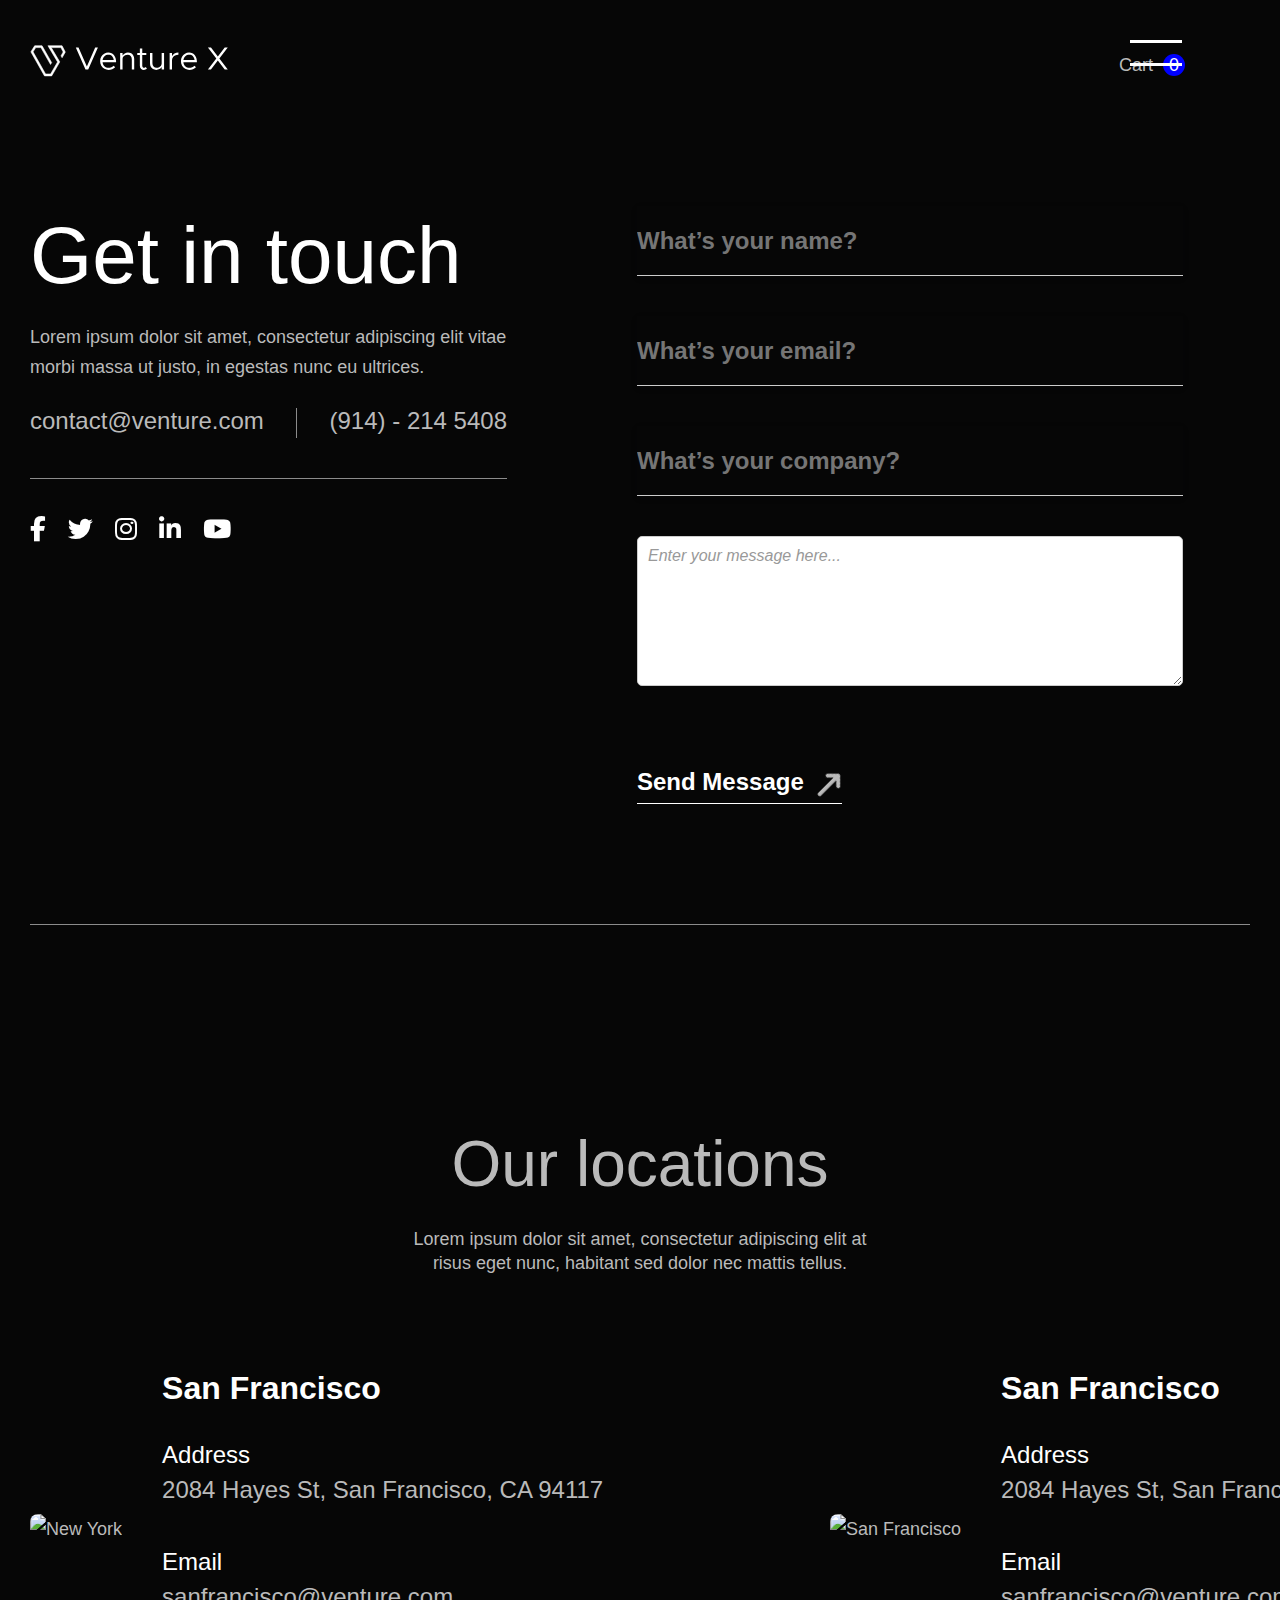
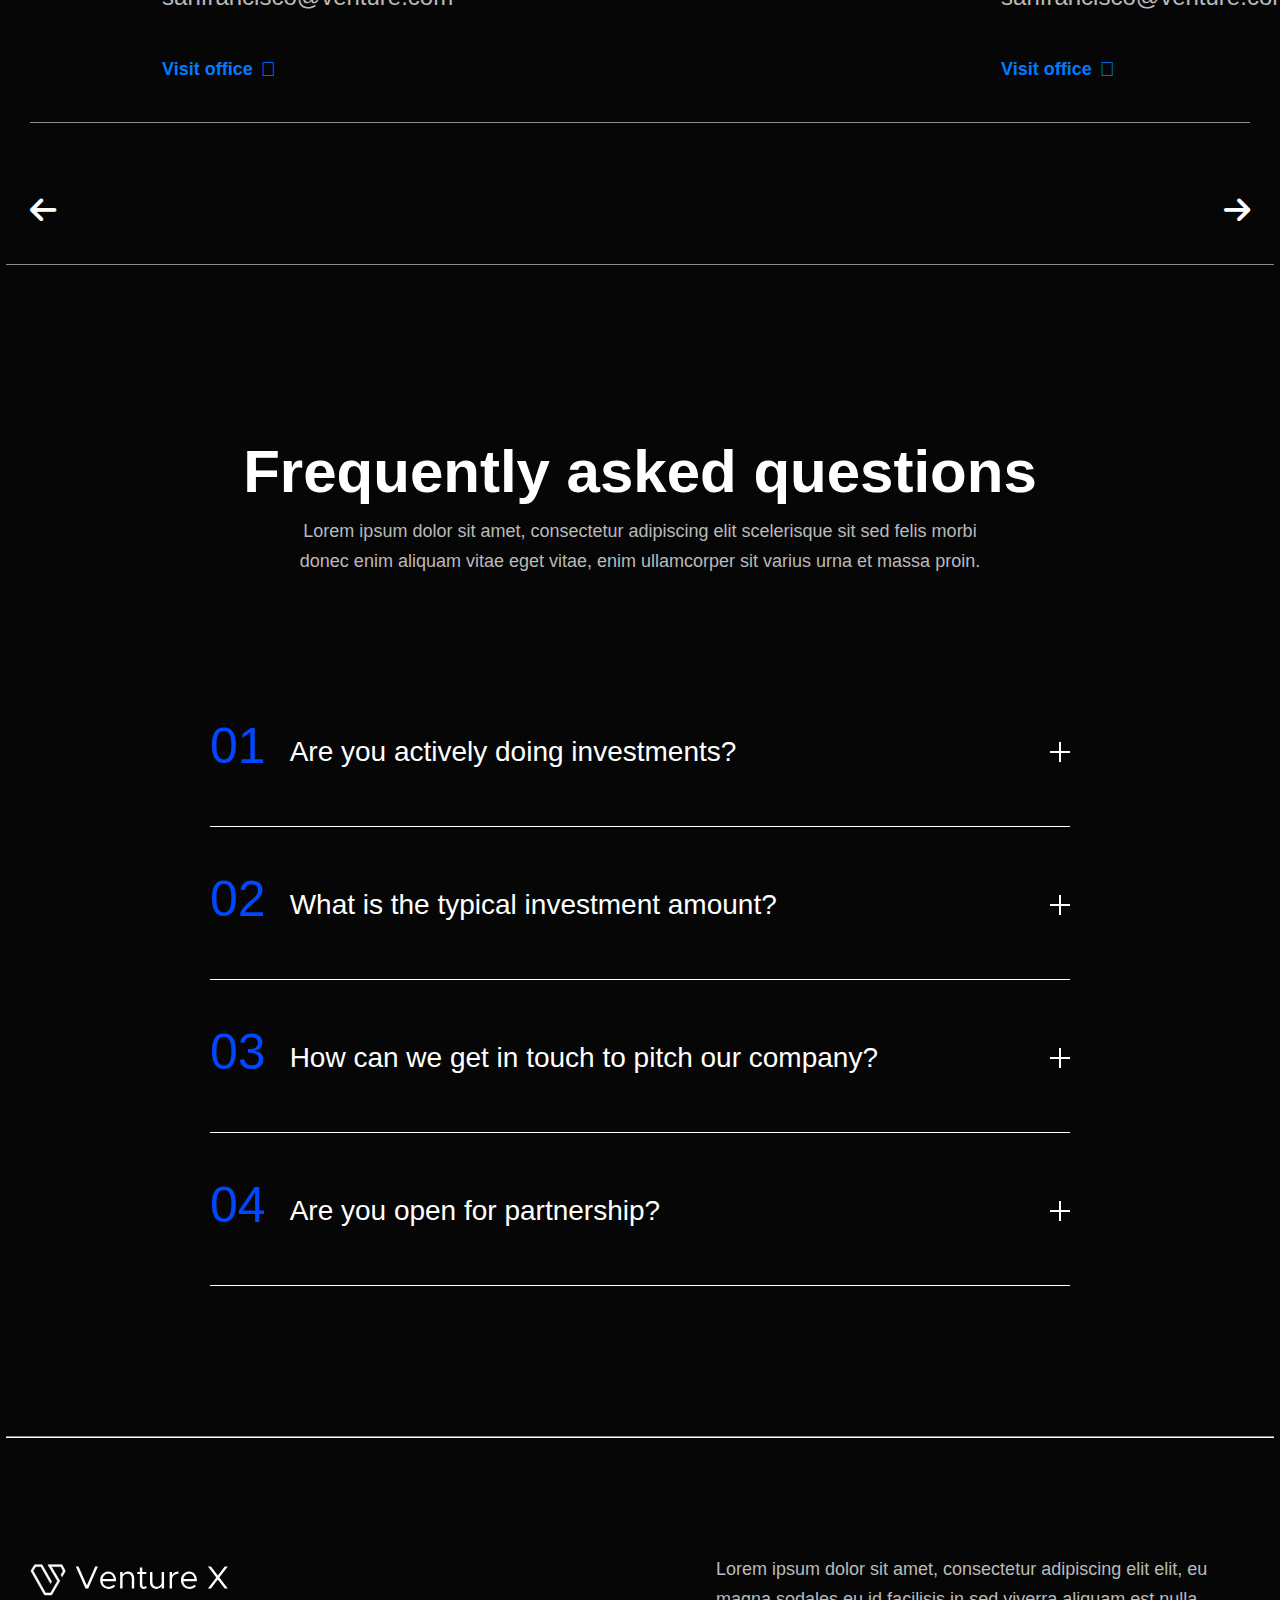
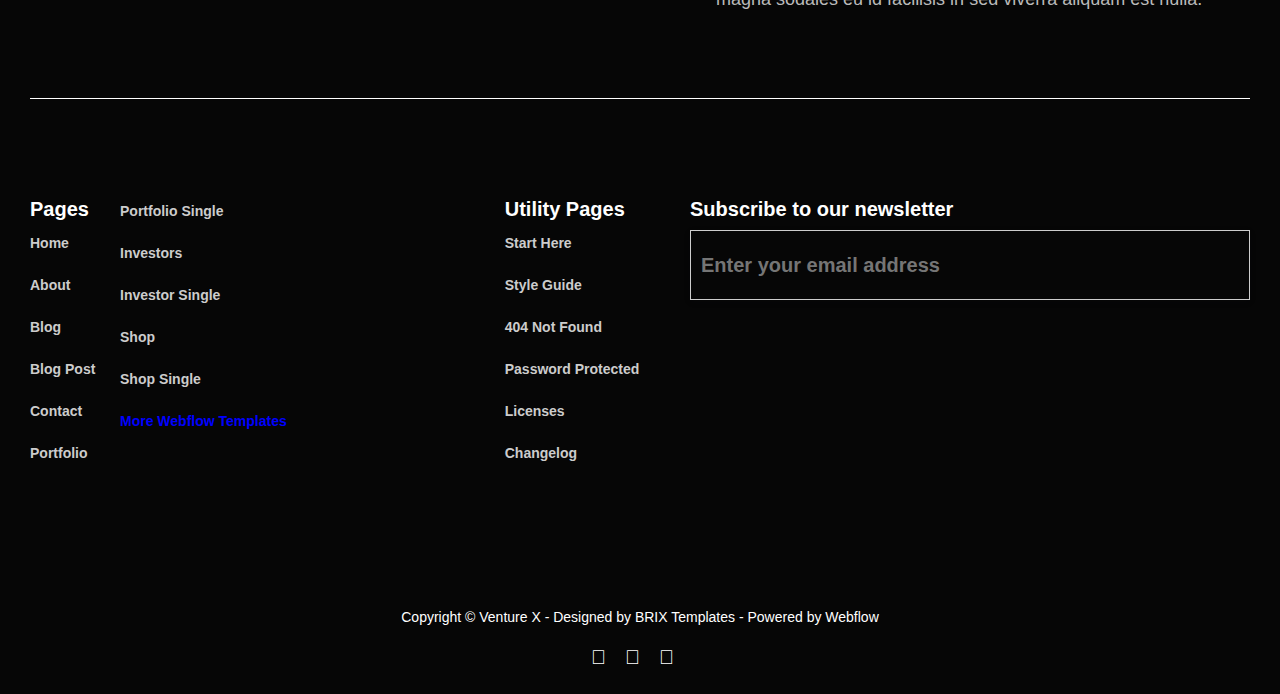
==== correct-order/index.html @ 08020547 "all the works are completed and just the last part button adn few part of the footer and the footer " ====
<!DOCTYPE html>
<head>
  <meta name="viewport" content="width=device-width, initial-scale=1" />
  <link
    href="https://fonts.googleapis.com/css2?family=Oswald&display=swap"
    rel="stylesheet"
  />
  <link
    rel="stylesheet"
    href="https://cdnjs.cloudflare.com/ajax/libs/font-awesome/6.4.2/css/all.min.css"
  />
  <link
    href="https://fonts.googleapis.com/css2?family=Lato&display=swap"
    rel="stylesheet"
  />
  <script src="https://kit.fontawesome.com/a076d05399.js"></script>
  <link rel="stylesheet" href="./index.css" />
</head>

<body>
  <nav>
    <div class="mainnav-container">
      <div class="mainnav-inside">
        <div class="logo">
          <a href="#">
            <svg
              xmlns:xlink="http://www.w3.org/1999/xlink"
              xmlns="http://www.w3.org/2000/svg"
              width="199"
              height="35"
              viewBox="0 0 199 35"
              fill="none"
            >
              <path
                d="M35.2455 9.1524L35.3205 9.0192L35.2497 8.88374L32.1011 2.86095L32.022 2.70976H31.8514H18.4391H17.9439L18.197 3.13541L27.5848 18.9252L20.6203 30.9897H15.5517L3.06357 8.87059L5.74101 4.60858H10.9186L20.2965 21.0348L20.5399 21.4611L20.7851 21.0359L21.5503 19.7093L21.6311 19.5693L21.5509 19.4289L12.0876 2.8518L12.0065 2.70976H11.8429H4.86412H4.70851L4.62567 2.84149L0.958174 8.67286L0.868756 8.81504L0.951318 8.9613L14.3768 32.7453L14.4577 32.8885H14.6221H21.5394H21.702L21.7833 32.7477L29.69 19.0551L29.7725 18.9121L29.6881 18.7702L21.2651 4.60858H30.8893L33.1757 8.98262L31.065 12.7356L30.9853 12.8773L31.0682 13.0173L31.8466 14.3304L32.0952 14.7499L32.3344 14.325L35.2455 9.1524Z"
                fill="white"
                stroke="white"
                stroke-width="0.56338"
              ></path>
              <path
                d="M67.912 4.516L58.216 26.5H55.496L45.8 4.516H48.52L56.872 23.428L65.192 4.516H67.912ZM78.4788 24.74C79.4601 24.74 80.4414 24.548 81.4228 24.164C82.4254 23.78 83.1828 23.3107 83.6948 22.756L85.1667 24.324C84.4628 25.092 83.4708 25.7107 82.1908 26.18C80.9321 26.6493 79.7054 26.884 78.5108 26.884C77.0388 26.884 75.6628 26.5107 74.3828 25.764C73.1028 25.0173 72.0681 23.9827 71.2788 22.66C70.5108 21.316 70.1268 19.8227 70.1268 18.18C70.1268 16.58 70.4894 15.1187 71.2148 13.796C71.9614 12.4733 72.9534 11.4387 74.1908 10.692C75.4494 9.94533 76.8148 9.572 78.2868 9.572C80.7614 9.572 82.6814 10.436 84.0468 12.164C85.4334 13.892 86.1268 16.2173 86.1268 19.14H72.5908C72.7614 20.7827 73.3801 22.1267 74.4468 23.172C75.5348 24.2173 76.8788 24.74 78.4788 24.74ZM78.3828 11.716C76.8894 11.716 75.6094 12.2067 74.5428 13.188C73.4761 14.148 72.8361 15.4173 72.6228 16.996H83.7588C83.5881 15.4173 83.0441 14.148 82.1268 13.188C81.2094 12.2067 79.9614 11.716 78.3828 11.716ZM97.999 9.572C99.215 9.572 100.292 9.83867 101.231 10.372C102.17 10.9053 102.895 11.6627 103.407 12.644C103.94 13.604 104.207 14.7133 104.207 15.972V26.5H101.807V16.292C101.807 14.9267 101.423 13.828 100.655 12.996C99.887 12.1427 98.895 11.716 97.679 11.716C96.7617 11.716 95.9083 11.908 95.119 12.292C94.3297 12.676 93.7003 13.1987 93.231 13.86C92.783 14.5 92.559 15.204 92.559 15.972V26.5H90.159V9.956H92.559V12.58C93.0497 11.684 93.7857 10.9587 94.767 10.404C95.7483 9.84933 96.8257 9.572 97.999 9.572ZM116.962 25.828C116.066 26.532 115.042 26.884 113.89 26.884C112.716 26.884 111.746 26.4893 110.978 25.7C110.231 24.9107 109.858 23.8973 109.858 22.66V12.1H107.266V9.956H109.858V5.412H112.258V9.956H116.322V12.1H112.258V22.66C112.258 23.2573 112.428 23.7587 112.77 24.164C113.132 24.548 113.559 24.74 114.05 24.74C114.412 24.74 114.743 24.676 115.042 24.548C115.34 24.42 115.586 24.26 115.778 24.068L116.962 25.828ZM134.073 9.956V26.5H131.673V23.876C131.182 24.772 130.446 25.4973 129.465 26.052C128.484 26.6067 127.406 26.884 126.233 26.884C125.017 26.884 123.94 26.6173 123.001 26.084C122.062 25.5507 121.326 24.804 120.793 23.844C120.281 22.8627 120.025 21.7427 120.025 20.484V9.956H122.425V20.164C122.425 21.5293 122.809 22.6387 123.577 23.492C124.345 24.324 125.337 24.74 126.553 24.74C127.47 24.74 128.324 24.548 129.113 24.164C129.902 23.78 130.521 23.268 130.969 22.628C131.438 21.9667 131.673 21.252 131.673 20.484V9.956H134.073ZM142.028 13.188C142.518 12.0787 143.329 11.204 144.46 10.564C145.59 9.90267 146.913 9.572 148.428 9.572V11.716C147.19 11.716 146.081 11.9507 145.1 12.42C144.14 12.8893 143.382 13.5507 142.828 14.404C142.294 15.236 142.028 16.1853 142.028 17.252V26.5H139.628V9.956H142.028V13.188ZM159.291 24.74C160.273 24.74 161.254 24.548 162.235 24.164C163.238 23.78 163.995 23.3107 164.507 22.756L165.979 24.324C165.275 25.092 164.283 25.7107 163.003 26.18C161.745 26.6493 160.518 26.884 159.323 26.884C157.851 26.884 156.475 26.5107 155.195 25.764C153.915 25.0173 152.881 23.9827 152.091 22.66C151.323 21.316 150.939 19.8227 150.939 18.18C150.939 16.58 151.302 15.1187 152.027 13.796C152.774 12.4733 153.766 11.4387 155.003 10.692C156.262 9.94533 157.627 9.572 159.099 9.572C161.574 9.572 163.494 10.436 164.859 12.164C166.246 13.892 166.939 16.2173 166.939 19.14H153.403C153.574 20.7827 154.193 22.1267 155.259 23.172C156.347 24.2173 157.691 24.74 159.291 24.74ZM159.195 11.716C157.702 11.716 156.422 12.2067 155.355 13.188C154.289 14.148 153.649 15.4173 153.435 16.996H164.571C164.401 15.4173 163.857 14.148 162.939 13.188C162.022 12.2067 160.774 11.716 159.195 11.716ZM189.352 15.492L197.768 26.5H194.696L187.816 17.508L180.936 26.5H177.896L186.312 15.524L177.896 4.516H180.968L187.848 13.508L194.728 4.516H197.768L189.352 15.492Z"
                fill="white"
              ></path>
            </svg>
          </a>
        </div>

        <div class="nav-cartext">
          <div class="nav-carttxt"><p>Cart</p></div>
          <div class="nav-cart-p"><p id="counter"></p></div>
        </div>
      </div>

      <input type="checkbox" id="active" />
      <label for="active" class="menu-btn"></label>
      <label for="active" class="close"></label>
      <div class="wrapper">
        <ul>
          <li><a href="#">Home</a></li>
          <li><a href="#">About</a></li>
          <li><a href="#">Services</a></li>
          <li><a href="#">Gallery</a></li>
          <li><a href="#">Feedback</a></li>
        </ul>
      </div>
    </div>
  </nav>

  <body>
    <div class="container1">
      <div class="container1-end">
        <div class="hero-section">
          <div class="left-containerouter">
            <div class="left-container-main">
              <h1 class="main-heading-contact">Get in touch</h1>

              <div class="margintop-p-contactus">
                <p class="paragraph">
                  Lorem ipsum dolor sit amet, consectetur adipiscing elit vitae
                  morbi massa ut justo, in egestas
                  <span class="text-no-warp">nunc eu ultrices.</span>
                </p>
              </div>
              <div class="contact-details">
                <div class="contactemail">
                  <a href="#" class="link-contactus"> contact@venture.com </a>
                </div>
                <div class="get-in-touch---line"></div>
                <div class="contact-phone">
                  <a href="#" class="link-contactus"> (914) - 214 5408 </a>
                </div>
              </div>
              <div class="pd-top---bottom-40px">
                <div class="width-100---line"></div>
              </div>

              <div class="icons-contact">
                <div class="facebook icons">
                  <i class="fa-brands fa-facebook-f white-icon"></i>
                </div>
                <div class="twitter icons">
                  <i class="fa-brands fa-twitter white-icon"></i>
                </div>
                <div class="instagram icons">
                  <i class="fab fa-instagram white-icon"></i>
                </div>
                <div class="linkedin icons">
                  <i class="fa-brands fa-linkedin-in white-icon"></i>
                </div>
                <div class="youtube icons">
                  <i class="fa-brands fa-youtube white-icon"></i>
                </div>
              </div>
            </div>
          </div>
          <div class="right-container1">
            <div class="right-cntainerinner">
              <div class="card-form">
                <form action="" method="post">
                  <div class="input-contactus conatctus-inputs-m">
                    <input
                      class="input w-input onhover-input outline"
                      maxlength="256"
                      name="Name"
                      data-name="Name"
                      placeholder="What’s your name?"
                      type="text"
                      id="name"
                      required=""
                    />
                  </div>
                  <div class="input-contactus conatctus-inputs-m">
                    <input
                      class="input w-input onhover-input outline"
                      maxlength="256"
                      name="Name"
                      data-name="Name"
                      placeholder="What’s your email?"
                      type="text"
                      id="name"
                      required=""
                    />
                  </div>
                  <div class="input-contactus conatctus-inputs-m">
                    <input
                      class="input onhover-input w-input outline"
                      maxlength="256"
                      name="Name"
                      data-name="Name"
                      placeholder="What’s your company?"
                      type="text"
                      required=""
                    />
                  </div>
                  <div class="conatctus-inputs-m input-contactus">
                    <textarea
                      id="message"
                      name="Message"
                      maxlength="5000"
                      placeholder="Enter your message here..."
                      required
                      class="text-area"
                    ></textarea>
                  </div>
                  <div class="input-contactus conatctus-inputs-submit">
                    <div class="border-bottom onhover-input">
                      <input
                        type="submit"
                        data-wait="Please wait..."
                        id="submit"
                        class="onhover-input contact-btn w-button"
                        value="Send Message"
                      />
                      <div class="arrow">
                        <i class="fa-solid fa-arrow-right-long icon-rotate"></i>
                      </div>
                    </div>
                  </div>
                </form>
              </div>
            </div>
          </div>
        </div>
      </div>
    </div>

    <div class="container2 pd-top-180px---bottom-180px">
      <div class="main-location-text">
        <h1>Our locations</h1>
        <p>
          Lorem ipsum dolor sit amet, consectetur adipiscing elit at risus eget
          nunc, habitant sed dolor nec
          <span class="text-no-wrap">mattis tellus.</span>
        </p>
      </div>
      <div class="carousel-container">
        <div class="carousel-outer">
          <div class="carousel-inner">
            <div class="slider-container">
              <div class="slide">
                <a
                  href="https://goo.gl/maps/Z6tHY6rRZcbWRDqM8"
                  target="_blank"
                  class="slide-card"
                >
                  <div class="slide-content">
                    <div class="slide-image">
                      <img
                        src="https://cdn.prod.website-files.com/63b35bc8dc137ac88b7fc7a0/63b35bc8dc137ace5f7fc81e_venture-about-our-locations-new-york.jpg"
                        alt="New York"
                      />
                    </div>
                    <div class="slide-details">
                      <h3>San Francisco</h3>
                      <div class="address">
                        <div class="title">Address</div>
                        <div class="subtitle">
                          2084 Hayes St, San Francisco, CA 94117
                        </div>
                      </div>
                      <div class="email">
                        <div class="title">Email</div>
                        <div class="subtitle">sanfrancisco@venture.com</div>
                      </div>
                      <div class="visit-link">
                        <span>Visit office</span>
                        <span class="icon"></span>
                      </div>
                    </div>
                  </div>
                </a>
              </div>
              <!-- Slide 1: San Francisco -->
              <div class="slide">
                <a
                  href="https://goo.gl/maps/TqZqeqf24wEDiEE47"
                  target="_blank"
                  class="slide-card"
                >
                  <div class="slide-content">
                    <div class="slide-image">
                      <img
                        src="https://cdn.prod.website-files.com/63b35bc8dc137ac88b7fc7a0/63b35bc8dc137ace5f7fc81e_venture-about-our-locations-new-york.jpg"
                        alt="San Francisco"
                      />
                    </div>
                    <div class="slide-details">
                      <h3>San Francisco</h3>
                      <div class="address">
                        <div class="title">Address</div>
                        <div class="subtitle">
                          2084 Hayes St, San Francisco, CA 94117
                        </div>
                      </div>
                      <div class="email">
                        <div class="title">Email</div>
                        <div class="subtitle">sanfrancisco@venture.com</div>
                      </div>
                      <div class="visit-link">
                        <span>Visit office</span>
                        <span class="icon"></span>
                      </div>
                    </div>
                  </div>
                </a>
              </div>

              <!-- Slide 2: New York -->
              <div class="slide">
                <a
                  href="https://goo.gl/maps/Z6tHY6rRZcbWRDqM8"
                  target="_blank"
                  class="slide-card"
                >
                  <div class="slide-content">
                    <div class="slide-image">
                      <img
                        src="https://cdn.prod.website-files.com/63b35bc8dc137ac88b7fc7a0/63b35bc8dc137ace5f7fc81e_venture-about-our-locations-new-york.jpg"
                        alt="New York"
                      />
                    </div>
                    <div class="slide-details">
                      <h3>New York</h3>
                      <div class="address">
                        <div class="title">Address</div>
                        <div class="subtitle">
                          21 Essex St, New York, NY 10002
                        </div>
                      </div>
                      <div class="email">
                        <div class="title">Email</div>
                        <div class="subtitle">newyork@venture.com</div>
                      </div>
                      <div class="visit-link">
                        <span>Visit office</span>
                        <span class="icon"></span>
                      </div>
                    </div>
                  </div>
                </a>
              </div>

              <!-- Add more items as needed -->
            </div>
          </div>
        </div>
      </div>
      <div class="line"><div class="line-width"></div></div>
      <div class="slider-arrows">
        <div class="arrow left">
          <i class="fa-solid fa-arrow-left arrow-color"></i>
        </div>
        <div class="arrow right">
          <i class="fa-solid fa-arrow-right arrow-color"></i>
        </div>
      </div>
    </div>

    <div class="container3">
      <div class="continer3-updown-margin">
        <div class="faq">
          <div class="faq-exterior">
            <div class="faq-interior">
              <div class="main-heading-faq">
                <h2>Frequently asked questions</h2>
              </div>
              <div class="main-subheading-faq">
                <p>
                  Lorem ipsum dolor sit amet, consectetur adipiscing elit
                  scelerisque sit sed felis morbi donec enim aliquam vitae eget
                  vitae, enim ullamcorper sit varius urna et massa proin.
                </p>
              </div>
            </div>
          </div>
          <div class="faq-questions">
            <div class="question-outer">
              <div
                data-w-id="c343f295-d4b9-0eca-5de4-0bdc6e8b95e4"
                class="accordion-item-wrapper v2 first"
              >
                <!-- Number and Content Wrapper -->
                <div class="accordion-big-number-wrapper">
                  <!-- Big Number (e.g., "01") -->
                  <div class="display-3 accordion-big-number">01</div>

                  <!-- Accordion Content -->
                  <div class="accordion-content-wrapper">
                    <!-- Accordion Header -->
                    <div class="accordion-header">
                      <h3 class="accordion-title">
                        Are you actively doing investments?
                      </h3>
                    </div>

                    <!-- Accordion Body (Hidden by Default) -->
                    <div
                      style="width: 100%; height: 0px; opacity: 0"
                      class="acordion-body"
                    >
                      <div class="accordion-spacer"></div>
                      <p class="mg-bottom">
                        Lorem ipsum dolor sit amet, consectetur adipiscing elit
                        senectus nisi, ullamcorper scelerisque blandit nulla
                        posuere rutrum velit non fringilla gravida lectus
                        gravida pharetra sed dui eu nec vulputate proin ut mi id
                        non dolor sit interdum
                        <span class="text-no-wrap">id eget.</span>
                      </p>
                    </div>
                  </div>

                  <!-- Accordion Icon (Right Side) -->
                  <div class="accordion-side right-side absolute-mbp">
                    <div class="accordion-icon-wrapper">
                      <!-- Vertical Line -->
                      <div class="accordion-btn-line v2 vertical"></div>
                      <!-- Horizontal Line -->
                      <div class="accordion-btn-line v2 horizontal"></div>
                    </div>
                  </div>
                </div>
              </div>
            </div>
          </div>
          <!-- question number 2 -->
          <div class="faq-questions">
            <div class="question-outer">
              <div
                data-w-id="c343f295-d4b9-0eca-5de4-0bdc6e8b95e4"
                class="accordion-item-wrapper v2 first"
              >
                <!-- Number and Content Wrapper -->
                <div class="accordion-big-number-wrapper">
                  <!-- Big Number (e.g., "01") -->
                  <div class="display-3 accordion-big-number">02</div>

                  <!-- Accordion Content -->
                  <div class="accordion-content-wrapper">
                    <!-- Accordion Header -->
                    <div class="accordion-header">
                      <h3 class="accordion-title">
                        What is the typical investment amount?
                      </h3>
                    </div>

                    <!-- Accordion Body (Hidden by Default) -->
                    <div
                      style="width: 100%; height: 0px; opacity: 0"
                      class="acordion-body"
                    >
                      <div class="accordion-spacer"></div>
                      <p class="mg-bottom">
                        Lorem ipsum dolor sit amet, consectetur adipiscing elit
                        senectus nisi, ullamcorper scelerisque blandit nulla
                        posuere rutrum velit non fringilla gravida lectus
                        gravida pharetra sed dui eu nec vulputate proin ut mi id
                        non dolor sit interdum
                        <span class="text-no-wrap">id eget.</span>
                      </p>
                    </div>
                  </div>

                  <!-- Accordion Icon (Right Side) -->
                  <div class="accordion-side right-side absolute-mbp">
                    <div class="accordion-icon-wrapper">
                      <!-- Vertical Line -->
                      <div class="accordion-btn-line v2 vertical"></div>
                      <!-- Horizontal Line -->
                      <div class="accordion-btn-line v2 horizontal"></div>
                    </div>
                  </div>
                </div>
              </div>
            </div>
          </div>
          <!-- question 3 -->
          <div class="faq-questions">
            <div class="question-outer">
              <div
                data-w-id="c343f295-d4b9-0eca-5de4-0bdc6e8b95e4"
                class="accordion-item-wrapper v2 first"
              >
                <!-- Number and Content Wrapper -->
                <div class="accordion-big-number-wrapper">
                  <!-- Big Number (e.g., "01") -->
                  <div class="display-3 accordion-big-number">03</div>

                  <!-- Accordion Content -->
                  <div class="accordion-content-wrapper">
                    <!-- Accordion Header -->
                    <div class="accordion-header">
                      <h3 class="accordion-title">
                        How can we get in touch to pitch our company?
                      </h3>
                    </div>

                    <!-- Accordion Body (Hidden by Default) -->
                    <div
                      style="width: 100%; height: 0px; opacity: 0"
                      class="acordion-body"
                    >
                      <div class="accordion-spacer"></div>
                      <p class="mg-bottom">
                        Lorem ipsum dolor sit amet, consectetur adipiscing elit
                        senectus nisi, ullamcorper scelerisque blandit nulla
                        posuere rutrum velit non fringilla gravida lectus
                        gravida pharetra sed dui eu nec vulputate proin ut mi id
                        non dolor sit interdum
                        <span class="text-no-wrap">id eget.</span>
                      </p>
                    </div>
                  </div>

                  <!-- Accordion Icon (Right Side) -->
                  <div class="accordion-side right-side absolute-mbp">
                    <div class="accordion-icon-wrapper">
                      <!-- Vertical Line -->
                      <div class="accordion-btn-line v2 vertical"></div>
                      <!-- Horizontal Line -->
                      <div class="accordion-btn-line v2 horizontal"></div>
                    </div>
                  </div>
                </div>
              </div>
            </div>
          </div>
          <!-- 4th question -->
          <div class="faq-questions">
            <div class="question-outer">
              <div
                data-w-id="c343f295-d4b9-0eca-5de4-0bdc6e8b95e4"
                class="accordion-item-wrapper v2 first"
              >
                <!-- Number and Content Wrapper -->
                <div class="accordion-big-number-wrapper">
                  <!-- Big Number (e.g., "01") -->
                  <div class="display-3 accordion-big-number">04</div>

                  <!-- Accordion Content -->
                  <div class="accordion-content-wrapper">
                    <!-- Accordion Header -->
                    <div class="accordion-header">
                      <h3 class="accordion-title">
                        Are you open for partnership?
                      </h3>
                    </div>

                    <!-- Accordion Body (Hidden by Default) -->
                    <div
                      style="width: 100%; height: 0px; opacity: 0"
                      class="acordion-body"
                    >
                      <div class="accordion-spacer"></div>
                      <p class="mg-bottom">
                        Lorem ipsum dolor sit amet, consectetur adipiscing elit
                        senectus nisi, ullamcorper scelerisque blandit nulla
                        posuere rutrum velit non fringilla gravida lectus
                        gravida pharetra sed dui eu nec vulputate proin ut mi id
                        non dolor sit interdum
                        <span class="text-no-wrap">id eget.</span>
                      </p>
                    </div>
                  </div>

                  <!-- Accordion Icon (Right Side) -->
                  <div class="accordion-side right-side absolute-mbp">
                    <div class="accordion-icon-wrapper">
                      <!-- Vertical Line -->
                      <div class="accordion-btn-line v2 vertical"></div>
                      <!-- Horizontal Line -->
                      <div class="accordion-btn-line v2 horizontal"></div>
                    </div>
                  </div>
                </div>
              </div>
            </div>
          </div>
        </div>
      </div>
    </div>

    <footer class="footer">
      <div class="inner-foooter">
        
          <div class="footer-logo">
            <div class="h2-footer">
              <a href="#">
                <svg
                  xmlns:xlink="http://www.w3.org/1999/xlink"
                  xmlns="http://www.w3.org/2000/svg"
                  width="199"
                  height="35"
                  viewBox="0 0 199 35"
                  fill="none"
                >
                  <path
                    d="M35.2455 9.1524L35.3205 9.0192L35.2497 8.88374L32.1011 2.86095L32.022 2.70976H31.8514H18.4391H17.9439L18.197 3.13541L27.5848 18.9252L20.6203 30.9897H15.5517L3.06357 8.87059L5.74101 4.60858H10.9186L20.2965 21.0348L20.5399 21.4611L20.7851 21.0359L21.5503 19.7093L21.6311 19.5693L21.5509 19.4289L12.0876 2.8518L12.0065 2.70976H11.8429H4.86412H4.70851L4.62567 2.84149L0.958174 8.67286L0.868756 8.81504L0.951318 8.9613L14.3768 32.7453L14.4577 32.8885H14.6221H21.5394H21.702L21.7833 32.7477L29.69 19.0551L29.7725 18.9121L29.6881 18.7702L21.2651 4.60858H30.8893L33.1757 8.98262L31.065 12.7356L30.9853 12.8773L31.0682 13.0173L31.8466 14.3304L32.0952 14.7499L32.3344 14.325L35.2455 9.1524Z"
                    fill="white"
                    stroke="white"
                    stroke-width="0.56338"
                  ></path>
                  <path
                    d="M67.912 4.516L58.216 26.5H55.496L45.8 4.516H48.52L56.872 23.428L65.192 4.516H67.912ZM78.4788 24.74C79.4601 24.74 80.4414 24.548 81.4228 24.164C82.4254 23.78 83.1828 23.3107 83.6948 22.756L85.1667 24.324C84.4628 25.092 83.4708 25.7107 82.1908 26.18C80.9321 26.6493 79.7054 26.884 78.5108 26.884C77.0388 26.884 75.6628 26.5107 74.3828 25.764C73.1028 25.0173 72.0681 23.9827 71.2788 22.66C70.5108 21.316 70.1268 19.8227 70.1268 18.18C70.1268 16.58 70.4894 15.1187 71.2148 13.796C71.9614 12.4733 72.9534 11.4387 74.1908 10.692C75.4494 9.94533 76.8148 9.572 78.2868 9.572C80.7614 9.572 82.6814 10.436 84.0468 12.164C85.4334 13.892 86.1268 16.2173 86.1268 19.14H72.5908C72.7614 20.7827 73.3801 22.1267 74.4468 23.172C75.5348 24.2173 76.8788 24.74 78.4788 24.74ZM78.3828 11.716C76.8894 11.716 75.6094 12.2067 74.5428 13.188C73.4761 14.148 72.8361 15.4173 72.6228 16.996H83.7588C83.5881 15.4173 83.0441 14.148 82.1268 13.188C81.2094 12.2067 79.9614 11.716 78.3828 11.716ZM97.999 9.572C99.215 9.572 100.292 9.83867 101.231 10.372C102.17 10.9053 102.895 11.6627 103.407 12.644C103.94 13.604 104.207 14.7133 104.207 15.972V26.5H101.807V16.292C101.807 14.9267 101.423 13.828 100.655 12.996C99.887 12.1427 98.895 11.716 97.679 11.716C96.7617 11.716 95.9083 11.908 95.119 12.292C94.3297 12.676 93.7003 13.1987 93.231 13.86C92.783 14.5 92.559 15.204 92.559 15.972V26.5H90.159V9.956H92.559V12.58C93.0497 11.684 93.7857 10.9587 94.767 10.404C95.7483 9.84933 96.8257 9.572 97.999 9.572ZM116.962 25.828C116.066 26.532 115.042 26.884 113.89 26.884C112.716 26.884 111.746 26.4893 110.978 25.7C110.231 24.9107 109.858 23.8973 109.858 22.66V12.1H107.266V9.956H109.858V5.412H112.258V9.956H116.322V12.1H112.258V22.66C112.258 23.2573 112.428 23.7587 112.77 24.164C113.132 24.548 113.559 24.74 114.05 24.74C114.412 24.74 114.743 24.676 115.042 24.548C115.34 24.42 115.586 24.26 115.778 24.068L116.962 25.828ZM134.073 9.956V26.5H131.673V23.876C131.182 24.772 130.446 25.4973 129.465 26.052C128.484 26.6067 127.406 26.884 126.233 26.884C125.017 26.884 123.94 26.6173 123.001 26.084C122.062 25.5507 121.326 24.804 120.793 23.844C120.281 22.8627 120.025 21.7427 120.025 20.484V9.956H122.425V20.164C122.425 21.5293 122.809 22.6387 123.577 23.492C124.345 24.324 125.337 24.74 126.553 24.74C127.47 24.74 128.324 24.548 129.113 24.164C129.902 23.78 130.521 23.268 130.969 22.628C131.438 21.9667 131.673 21.252 131.673 20.484V9.956H134.073ZM142.028 13.188C142.518 12.0787 143.329 11.204 144.46 10.564C145.59 9.90267 146.913 9.572 148.428 9.572V11.716C147.19 11.716 146.081 11.9507 145.1 12.42C144.14 12.8893 143.382 13.5507 142.828 14.404C142.294 15.236 142.028 16.1853 142.028 17.252V26.5H139.628V9.956H142.028V13.188ZM159.291 24.74C160.273 24.74 161.254 24.548 162.235 24.164C163.238 23.78 163.995 23.3107 164.507 22.756L165.979 24.324C165.275 25.092 164.283 25.7107 163.003 26.18C161.745 26.6493 160.518 26.884 159.323 26.884C157.851 26.884 156.475 26.5107 155.195 25.764C153.915 25.0173 152.881 23.9827 152.091 22.66C151.323 21.316 150.939 19.8227 150.939 18.18C150.939 16.58 151.302 15.1187 152.027 13.796C152.774 12.4733 153.766 11.4387 155.003 10.692C156.262 9.94533 157.627 9.572 159.099 9.572C161.574 9.572 163.494 10.436 164.859 12.164C166.246 13.892 166.939 16.2173 166.939 19.14H153.403C153.574 20.7827 154.193 22.1267 155.259 23.172C156.347 24.2173 157.691 24.74 159.291 24.74ZM159.195 11.716C157.702 11.716 156.422 12.2067 155.355 13.188C154.289 14.148 153.649 15.4173 153.435 16.996H164.571C164.401 15.4173 163.857 14.148 162.939 13.188C162.022 12.2067 160.774 11.716 159.195 11.716ZM189.352 15.492L197.768 26.5H194.696L187.816 17.508L180.936 26.5H177.896L186.312 15.524L177.896 4.516H180.968L187.848 13.508L194.728 4.516H197.768L189.352 15.492Z"
                    fill="white"
                  ></path>
                </svg>
              </a>
            </div>
            <div class="p-footer">
              <p>
                Lorem ipsum dolor sit amet, consectetur adipiscing elit elit, eu
                magna sodales eu id facilisis in sed viverra aliquam est nulla.
              </p>
            </div>
            
           
          
        </div>
        <div class="footer-content">
          

          <div class="footer-links">
            <div class="footer-column footer-column1">
              Pages
              <div class="margin-top-innerfooter">
                <ul>
                  <li><a href="#">Home</a></li>
                  <li><a href="#">About</a></li>
                  <li><a href="#">Blog</a></li>
                  <li><a href="#">Blog Post</a></li>
                  <li><a href="#">Contact</a></li>
                  <li><a href="#">Portfolio</a></li>
                </ul>
              </div>
              
            </div>

            <div class="footer-column margin-top">
              
              <ul>
                <li><a href="#">Portfolio Single</a></li>
                <li><a href="#">Investors</a></li>
                <li><a href="#">Investor Single</a></li>
                <li><a href="#">Shop</a></li>
                <li><a href="#">Shop Single</a></li>
                <li>
                  <a href="#" style="color: blue">More Webflow Templates</a>
                </li>
              </ul>
            </div>

            <div class="footer-column footer-column3">
              Utility Pages
              <div class="margin-top-innerfooter">
                <ul>
                  <li><a href="#">Start Here</a></li>
                  <li><a href="#">Style Guide</a></li>
                  <li><a href="#">404 Not Found</a></li>
                  <li><a href="#">Password Protected</a></li>
                  <li><a href="#">Licenses</a></li>
                  <li><a href="#">Changelog</a></li>
                </ul>
              </div>
            </div>
          </div>

          <div class="newsletter footer-column ">

            
            Subscribe to our newsletter
            <div class="margin-top-innerfooter flex-footer">
              <input type="email" maxlength="256"
              class="input onhover-input w-input outline footer-button"
              placeholder="Enter your email address" />
              <!-- !works start from here tommorow -->
              <!-- <button id="footer-button-inside">Subscribe 
                <div class="icon">→</div></button> -->
            </div>
            
          </div>
        </div>
      </div>

      <div class="footer-bottom">
        Copyright © Venture X - Designed by <a href="#">BRIX Templates</a> -
        Powered by <a href="#">Webflow</a>
        <div class="social-icons">
          <a href="#">&#xf09a;</a>
          <!-- Facebook Icon -->
          <a href="#">&#xf099;</a>
          <!-- Twitter Icon -->
          <a href="#">&#xf16d;</a>
          <!-- Instagram Icon -->
        </div>
      </div>
    </footer>
  </body>

  <script src="./index.js"></script>
</body>
---- correct-order/index.css ----
/*! general styles  */
* {
  margin: 0;
  padding: 0;
  box-sizing: border-box;
}

body {
  font-size: 18px;
  font-weight: 300;
  line-height: 1.667em;
  font-family: Clarity City, sans-serif;
  background-color: #060606;
  color: #bababa;
  overflow-x: hidden;
}

a {
  transition: color 0.3s;
}

img {
  max-width: 100%;
  display: inline-block;
}

p {
  display: block;
  margin-block-start: 1em;
  margin-block-end: 1em;
  margin-inline-start: 0px;
  margin-inline-end: 0px;
  unicode-bidi: isolate;
}

h1 {
  margin-bottom: 20px;
  font-size: 64px;
  font-weight: 500;
  line-height: 1.344em;
}

.text-no-wrap {
  white-space: nowrap;
}

.text-center {
  text-align: center;
}
/*! general styles  END */
/*! Navbar styles   */
nav {
  opacity: 1;
  z-index: 1000;
}

.mainnav-container {
  padding-top: 32px;
  padding-bottom: 32px;
}

.mainnav-inside {
  max-width: 1268px;
  display: flex;
  justify-content: space-between;
  align-items: center;
  margin-left: auto;
  margin-right: auto;
  padding-left: 24px;
  padding-right: 24px;
}

.logo a {
  text-decoration: none;
  font-size: 2rem;
  font-weight: bold;
  color: white;
}

.logo {
  width: 100%;
  max-width: 250px;
  transition: transform 0.3s, color 0.3s;
}

.nav-cartext {
  display: flex;
  flex-direction: row;
  align-items: center;
  gap: 10px;
  margin-right: 65px;
}

.nav-cartext p {
  font-size: 18px;
}

.nav-cart-p {
  height: 22px;
  width: 22px;
  background-color: blue;
  border-radius: 50%;
  color: white;
  display: flex;
  align-items: center;
  justify-content: center;
}

.wrapper {
  border: 3px solid white;
  position: fixed;
  top: 0;
  right: -100%;
  height: 100%;
  width: 45%;
  background: #000;
  transition: all 0.6s ease-in-out;
}

.wrapper ul {
  position: absolute;
  top: 60%;
  left: 50%;
  transform: translate(-50%, -50%);
  list-style: none;
  text-align: center;
}

.wrapper ul li {
  margin: 15px 0;
}

.wrapper ul li a {
  text-decoration: none;
  font-size: 30px;
  font-weight: 500;
  padding: 10px 30px;
  color: #fff;
  border-radius: 50px;
  position: absolute;
  line-height: 50px;
  opacity: 0;
  transition: opacity 0.3s ease,
    transform 0.6s cubic-bezier(0.215, 0.61, 0.355, 1);
}

.wrapper ul li a:hover {
  color: #1a73e8;
}

.menu-btn {
  position: absolute;
  z-index: 2;
  right: 94px;
  top: 48px;
  width: 60px;
  height: 50px;
  display: flex;
  flex-direction: column;
  justify-content: space-between;
  align-items: center;
  cursor: pointer;
  color: white;
}

.menu-btn span,
.menu-btn:before,
.menu-btn:after {
  content: "";
  position: absolute;
  width: 52px;
  height: 3px;
  background: #fff;
  transition: transform 0.6s cubic-bezier(0.215, 0.61, 0.355, 1);
}

.menu-btn:before {
  transform: translateY(-8px);
}

.menu-btn:after {
  transform: translateY(15px);
}

#active:checked + .menu-btn span {
  transform: scaleX(0);
}

#active:checked + .menu-btn:before {
  transform: rotate(45deg);
  top: 20px;
}

#active:checked + .menu-btn:after {
  transform: rotate(-45deg);
  top: 20px;
}

#active:checked ~ .wrapper {
  right: 0;
}

#active:checked ~ .wrapper ul li a {
  opacity: 1;
  transform: none;
  transition-timing-function: ease, cubic-bezier(0.1, 1.3, 0.3, 1);
  transition-delay: 0.6s;
  transform: translateX(-100px);
}

input[type="checkbox"] {
  display: none;
}

/* !Navbar styles END */
/* !Container 1 (Hero Section) styles */
.container1 {
  align-self: start;
  max-width: 1268px;
  width: 100%;
  margin-left: auto;
  margin-right: auto;
  padding-left: 24px;
  padding-right: 24px;
  opacity: 1;
}

.container1-end {
  padding-top: 76px;
  padding-bottom: 120px;
  border-bottom: 1px solid #8b8b8b;
}

.hero-section {
  display: flex;
  flex-direction: row;
}

.left-containerouter {
  max-width: 477px;
  opacity: 1;
}

.main-heading-contact {
  color: white;
  font-size: 80px;
  font-weight: 500;
  line-height: 1.25em;
  margin-bottom: 16px;
}

.paragraph {
  margin-top: 0;
  margin-bottom: 0;
  font-weight: 300;
}

.contact-details {
  display: flex;
  flex-direction: row;
  grid-column-gap: 16px;
  grid-row-gap: 16px;
  justify-content: space-between;
  max-width: 568px;
}

.margintop-p-contactus {
  margin-bottom: 26px;
}

.link-contactus {
  color: #bababa;
  font-size: 24px;
  font-weight: 500;
  line-height: 1.087em;
  text-decoration: none;
}

.get-in-touch---line {
  background-color: #8b8b8b;
  width: 1px;
  min-height: 100%;
}

.pd-top---bottom-40px {
  padding-top: 40px;
  padding-bottom: 40px;
}

.width-100---line {
  background-color: #8b8b8b;
  height: 1px;
}

.icons-contact {
  display: flex;
  flex-direction: row;
  row-gap: 22px;
  column-gap: 22px;
  font-family: Social Icons Font, sans-serif;
  line-height: 21px;
  max-width: 100%;
}

.white-icon {
  font-size: 25px;
  color: rgb(255, 255, 255);
  transform: translate3d(0px, 0px, 0px) scale3d(1, 1, 1) rotateX(0deg)
    rotateY(0deg) rotateZ(0deg) skew(0deg);
  transform-style: preserve-3d;
  line-height: 21px;
}

.icons {
  max-width: 100%;
  display: inline-block;
}

.right-container1 {
  max-width: 546px;
  width: 100%;
  justify-self: end;
  flex-wrap: wrap;
  gap: 16px;
}

.right-container1 > * {
  flex: 1 1 calc(50% - 16px);
}

.card-form {
  display: flex;
  flex-direction: column;
  margin-bottom: 0;
  padding: 0;
  min-height: 597px;
}

.conatctus-inputs-m {
  row-gap: 40px;
  column-gap: 200px;
}

.right-cntainerinner {
  min-height: 597px;
  max-width: 546px;
  width: 100%;
  margin-left: 130px;
}

.input {
  border-style: none none solid;
  border-width: 1px;
  border-color: black black #8b8b8b;
  box-shadow: 0 2px 7px 0 #14142b14;
  color: #e1e1e1;
  background-color: #060606;
  border-radius: 0;
  min-height: 70px;
  margin-bottom: 0;
  padding: 16px 24px 16px 0;
  font-size: 20px;
  line-height: 1.1em;
  transition: box-shadow 0.3s, color 0.3s, border-color 0.3s;
  border-bottom: 1px solid #ccc;
  width: 100%;
  height: 38px;
  display: block;
  margin: 0;
  font: inherit;
}

.outline:focus {
  outline: none;
}

.w-input {
  margin-bottom: 40px;
}

.input-contactus {
  width: 100%;
  justify-content: flex-start;
  align-items: center;
  display: flex;
  font-size: 24px;
  font-weight: 600;
  line-height: 1.417em;
}

.text-area {
  width: 100%;
  padding: 10px;
  font-family: inherit;
  font-size: 16px;
  border: 1px solid #ccc;
  border-radius: 5px;
  resize: vertical;
  min-height: 150px;
  box-sizing: border-box;
}

.text-area:focus {
  outline: none;
  border-color: #007bff;
  box-shadow: 0 0 5px rgba(0, 123, 255, 0.5);
}

.text-area::placeholder {
  color: #999;
  font-style: italic;
}

.conatctus-inputs-submit {
  margin-top: 83px;
  grid-area: span 1 / span 1 / span 1 / span 1;
}

.icon-rotate {
  rotate: -45deg;
  position: relative;
  left: 10px;
  transform: translate3d(0px, 0px, 0px) scale3d(1, 1, 1) rotateX(0deg)
    rotateY(0deg) rotateZ(0deg) skew(0deg);
  transform-style: preserve-3d;
}

.w-button:hover {
  color: #0047ff;
}

.border-bottom:hover {
  border-color: #0047ff;
  box-shadow: 0 2px 12px 0 #14142b1a;
  color: #0047ff;
  border-top-style: none;
  border-left-style: none;
  border-right-style: none;
}

.border-bottom {
  width: 205px;
  display: flex;
  flex-direction: row;
  border-bottom: 0.75px solid white;
}

.contact-btn {
  padding-right: 34px;
  -webkit-appearance: button;
  font-size: 24px;
  font-weight: 600;
  line-height: 1.417em;
}

.w-button {
  grid-column-gap: 6px;
  grid-row-gap: 6px;
  color: white;
  text-align: left;
  background-color: #0000;
  border-radius: 0;
  justify-content: center;
  align-items: center;
  padding: 0 0 8px;
  padding-right: 0px;
  font-weight: 600;
  line-height: 1em;
  text-decoration: none;
  transition-property: none;
  display: flex;
  outline: none;
  border: 0;
}

/* !Container 1 (Hero Section) styles END*/

/* !Container 2 (Locations Section)styles */
.container2 {
  max-width: 1268px;
  margin-left: auto;
  margin-right: auto;
  padding-left: 24px;
  padding-right: 24px;
  padding-bottom: 180px;
  display: flex;
  flex-direction: column;
  border-bottom: 0.75px solid #8b8b8b;
}

.pd-top-180px---bottom-180px {
  padding-top: 180px;
  padding-bottom: 38px;
}

.line {
  padding-top: 38px;
  padding-bottom: 72px;
}

.line-width {
  background-color: #8b8b8b;
  height: 1px;
}

.main-location-text {
  margin-left: auto;
  margin-right: auto;
  max-width: 475px;
  text-align: center;
  color: #bababa;
  font-weight: 500;
  line-height: 1.344em;
  margin-bottom: 80px;
  margin-top: 16px;
}

.carousel-container {
  max-width: 800px;
  text-align: center;
}

.carousel-container p {
  font-weight: 300;
}

.carousel-outer {
  position: relative;
  overflow-x: visible;
}

.carousel-inner {
  opacity: 1;
  height: 100%;
  background-color: rgba(0, 0, 0, 0);
  position: static;
  text-align: center;
  clear: both;
}

.slider-container {
  display: flex;
  transition: transform 0.5s ease;
}

.slide {
  flex: 0 0 100%;
  padding-right: 80px;
  box-sizing: border-box;
}

.slide-card {
  display: block;
  text-decoration: none;
  color: inherit;
}

.slide-content {
  display: flex;
  gap: 40px;
  align-items: center;
}

.slide-image img {
  width: 100%;
  max-width: 440px;
  height: auto;
  border-radius: 8px;
}

.slide-details {
  text-align: start;
  flex: 1;
}

.slide-details h3 {
  font-size: 2rem;
  margin-bottom: 38px;
  color: white;
}

.address,
.email {
  margin-bottom: 44px;
}

.title {
  font-weight: bold;
  margin-bottom: 8px;
  color: white;
  font-size: 24px;
  font-weight: 400;
  line-height: 1.167em;
  text-align: start;
}

.subtitle {
  color: #bababa;
  text-align: start;
  font-size: 24px;
  font-weight: 400;
  line-height: 1.087em;
  white-space: normal;
}

.visit-link {
  display: flex;
  align-items: center;
  gap: 8px;
  color: #007bff;
  font-weight: bold;
}

.visit-link .icon {
  font-size: 20px;
}

.slider-arrows {
  position: relative;
  display: flex;
  flex-direction: row;
  justify-content: space-between;
}

.arrow {
  cursor: pointer;
  font-size: 30px;
}

.arrow:hover {
  color: #007bff;
}

.arrow-color {
  color: white;
}

/* !Container 2 (Locations Section)styles END */
/* !Container 3 Styles (FAQ Section) styles  */
.container3 {
  max-width: 1268px;
  margin-left: auto;
  margin-right: auto;
  padding-left: 24px;
  padding-right: 24px;
  padding-bottom: 60px;
  display: flex;
  flex-direction: column;
  border-bottom: 0.75px solid #8b8b8b;
}

.continer3-updown-margin {
  padding-top: 180px;
  padding-bottom: 90px;
}

.faq {
  display: flex;
  flex-direction: column;
}

.main-heading-faq {
  color: white;
  font-size: 40px;
  font-weight: 500;
  line-height: 1.344em;
}

.faq-exterior {
  margin-bottom: 80px;
}

.main-subheading-faq {
  margin-left: auto;
  margin-right: auto;
  margin-top: 0;
  margin-bottom: 0;
  max-width: 681px;
}

.faq-interior {
  max-width: 860px;
  margin-left: auto;
  margin-right: auto;
  text-align: center;
}

.faq-questions {
  max-width: 860px;
  margin-top: 40px;
  margin-left: auto;
  margin-right: auto;
  border-bottom: 0.75px solid white;
}

.faq-questions:hover {
  transition: transform 0.3s;

  transform: translate(8px);
}
.question-outer {
  margin-bottom: 48px;
}

.accordion-big-number-wrapper {
  display: flex;
  flex-direction: row;
}

.display-3 {
  color: #0047ff;
  font-size: 50px;
  font-weight: 500;
  line-height: 1.28em;
}

.accordion-header {
  margin-left: 24px;
  margin-top: 18px;
}

.accordion-icon-wrapper {
  margin-top: 28px;
}

.mg-bottom {
  margin-left: 24px;
}

.accordion-title {
  font-size: 28px;
  font-weight: 400;
  line-height: 1.429em;
  color: white;
}

.acordion-body {
  transition: height 0.3s ease, opacity 0.3s ease;
  overflow: hidden;
}

.accordion-icon-wrapper {
  display: flex;
  align-items: center;
  justify-content: center;
  position: relative;
  width: 20px;
  height: 20px;
}

.accordion-btn-line.v2 {
  width: 2px;
  height: 20px;
  background-color: white;
  position: absolute;
  transition: transform 0.3s ease;
}

.accordion-btn-line.v2.vertical {
  transform: rotate(90deg);
}

.accordion-btn-line.v2.horizontal {
  transform: rotate(0deg);
}

.accordion-icon-wrapper.active .accordion-btn-line.v2.vertical {
  transform: rotate(45deg);
}

.accordion-icon-wrapper.active .accordion-btn-line.v2.horizontal {
  transform: rotate(-45deg);
}

.accordion-item-wrapper.active .accordion-title {
  color: #0047ff;
  position: relative;
  bottom: 5px;
}
/* Icon Lines */
.accordion-btn-line.v2 {
  width: 2px;
  height: 20px;
  background-color: white;
  position: absolute;
  transition: transform 0.3s ease;
}

.accordion-btn-line.v2.vertical {
  transform: rotate(90deg); /* Start as "+" */
}

.accordion-btn-line.v2.horizontal {
  transform: rotate(0deg); /* Start as "+" */
}

/* Active State for Icon (When FAQ is open) */
.accordion-icon-wrapper.active .accordion-btn-line.v2.vertical {
  transform: rotate(45deg); /* Rotate to form "×" */
}

.accordion-icon-wrapper.active .accordion-btn-line.v2.horizontal {
  transform: rotate(-45deg); /* Rotate to form "×" */
}

.faq-questions.active {
  border-bottom: 0.75px solid #0047ff;
}

/* Icon Lines */
.accordion-btn-line.v2 {
  width: 2px;
  height: 20px;
  background-color: white;
  position: absolute;
  transition: transform 0.3s ease;
}

.accordion-btn-line.v2.vertical {
  transform: rotate(90deg); /* Start as "+" */
}

.accordion-btn-line.v2.horizontal {
  transform: rotate(0deg); /* Start as "+" */
}

/* Active State for Icon (When FAQ is open) */
.accordion-icon-wrapper.active .accordion-btn-line.v2.vertical {
  transform: rotate(45deg); /* Rotate to form "×" */
}

.accordion-icon-wrapper.active .accordion-btn-line.v2.horizontal {
  transform: rotate(-45deg); /* Rotate to form "×" */
}

/* Active State for FAQ Questions */
.accordion-item-wrapper.active .faq-questions {
  color: #0047ff; /* Change text color to #0047ff */
  border-bottom: 0.75px solid #0047ff; /* Add bottom border */
}
/* !Container 3 Styles (FAQ Section) styles END */

/* !footer start here Styles */

/* Footer Container */

.footer {
  max-width: 1268px;
  margin-left: auto;
  margin-right: auto;
  padding-left: 24px;
  padding-right: 24px;
  border-top: 1px solid white;
}

.inner-footer {
  max-width: 1268px;
  margin: 0 auto;
  padding: 0 24px;
}

/* Footer Logo Section */
.footer-logo {
  display: flex;
  justify-content: space-between;
  align-items: center;
  border-bottom: 0.75px solid white;
  padding: 116px 0 84px;
}

.p-footer p {
  margin: 0;
  font-weight: 300;
  color: #bababa;
  max-width: 534px;
}

/* Footer Content (Links and Newsletter) */
.footer-content {
  display: flex;
  justify-content: space-between;
  flex-wrap: wrap;
  padding: 99px 0 100px;
}

.footer-links {
  display: flex;
  justify-content: flex-start;
  min-width: 660px;
}

.footer-column {
  min-width: 150px;
  font-weight: 700;
  font-size: 20px;
  line-height: 1.1em;
  color: white;
}

.footer-column1 {
  min-width: 90px;
}

.footer-column3 {
  margin-left: 218px;
}

.footer-column ul {
  list-style: none;
  padding: 0;
}

.footer-column ul li {
  margin-bottom: 18px;
}

.footer-column ul li a {
  text-decoration: none;
  color: #ccc;
  font-size: 14px;
  transition: color 0.3s;
}

.footer-column ul li a:hover {
  color: #0047ff;
}

.margin-top-innerfooter {
  margin-top: 10px;
}

/* Newsletter */
.newsletter {
  flex: 1;
  min-width: 250px;
}

.flex-footer {
  display: flex;
}

.input.footer-button {
  width: 100%;
  padding: 10px;
  border: 1px solid #ccc;
  background: none;
  color: white;
  outline: none;
}

/* Footer Bottom */
.footer-bottom {
  text-align: center;
  padding: 20px 0;
  color: white;
  font-size: 14px;
}

.footer-bottom a {
  text-decoration: none;
  color: white;
  transition: color 0.3s;
}

.footer-bottom a:hover {
  color: #0047ff;
}

.social-icons {
  margin-top: 10px;
}

.social-icons a {
  text-decoration: none;
  color: white;
  margin-right: 15px;
  font-size: 20px;
  transition: color 0.3s;
}

.social-icons a:hover {
  color: #0047ff;
}
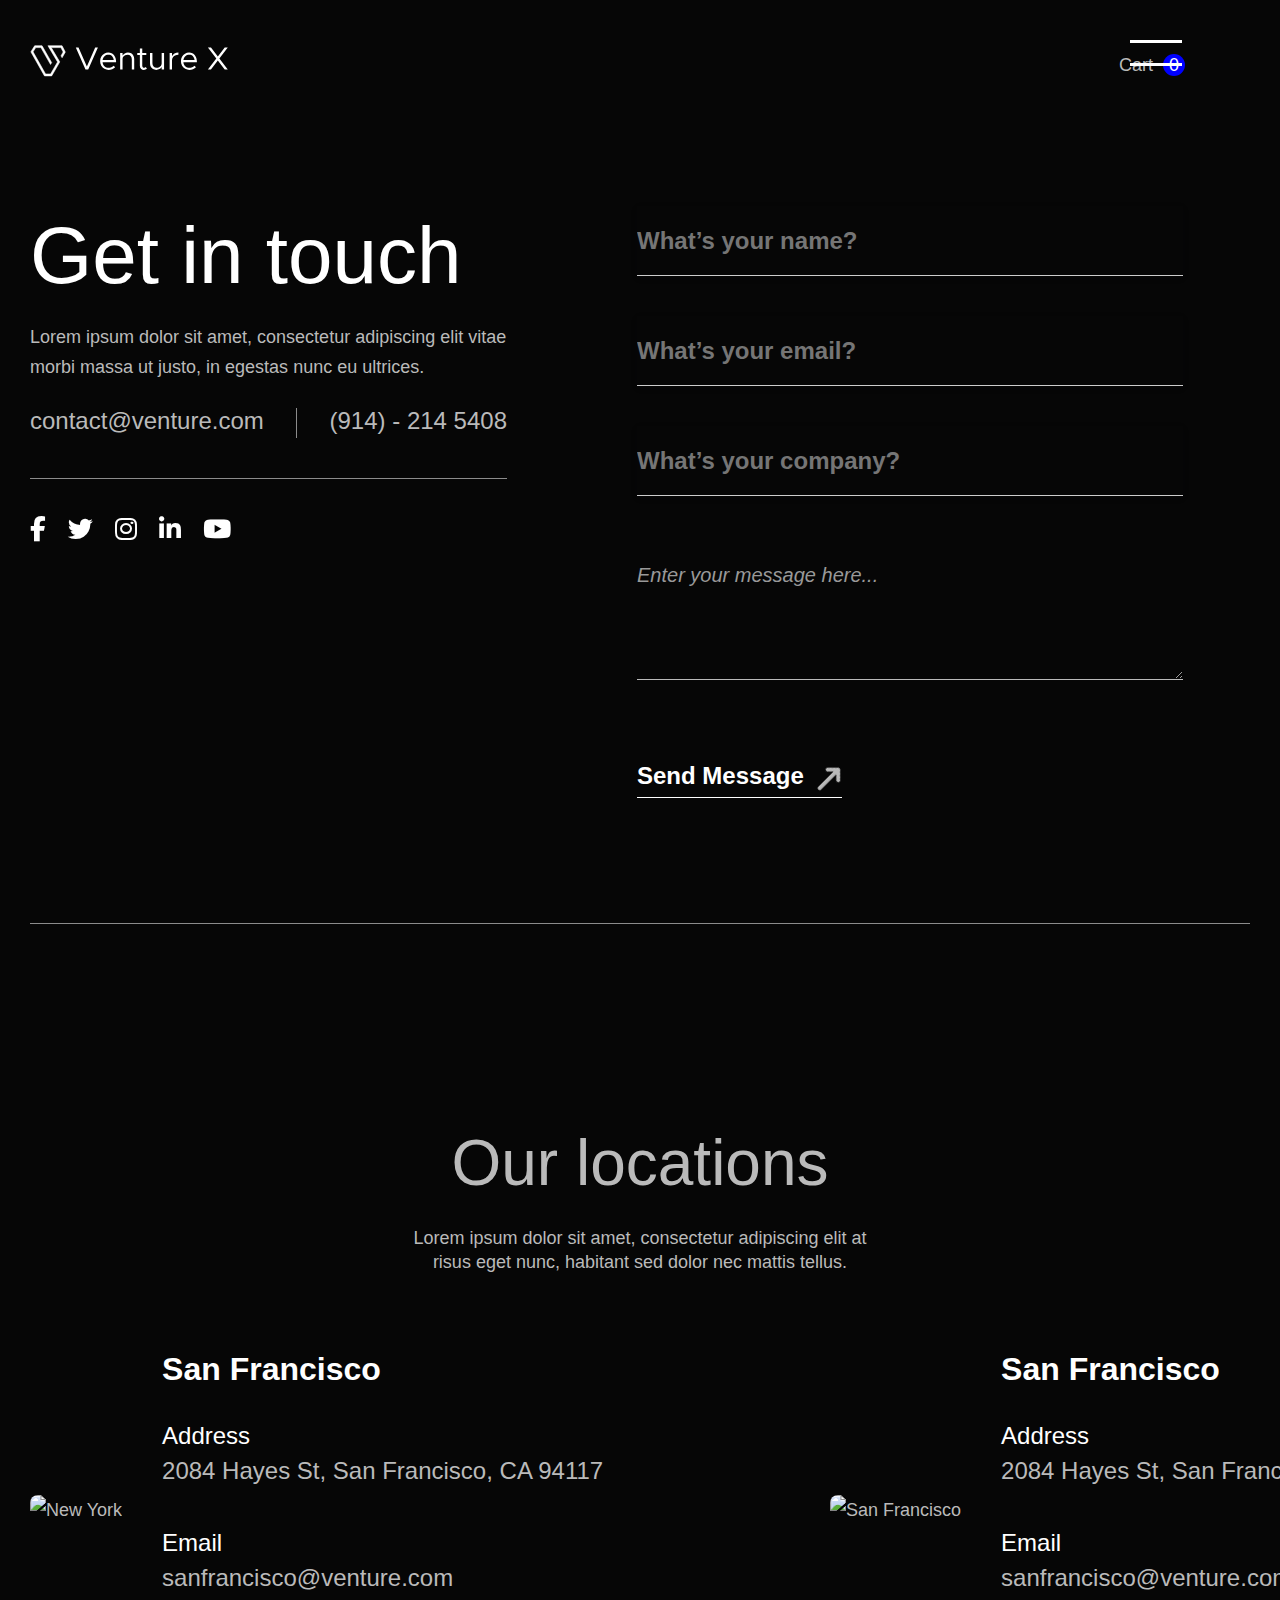
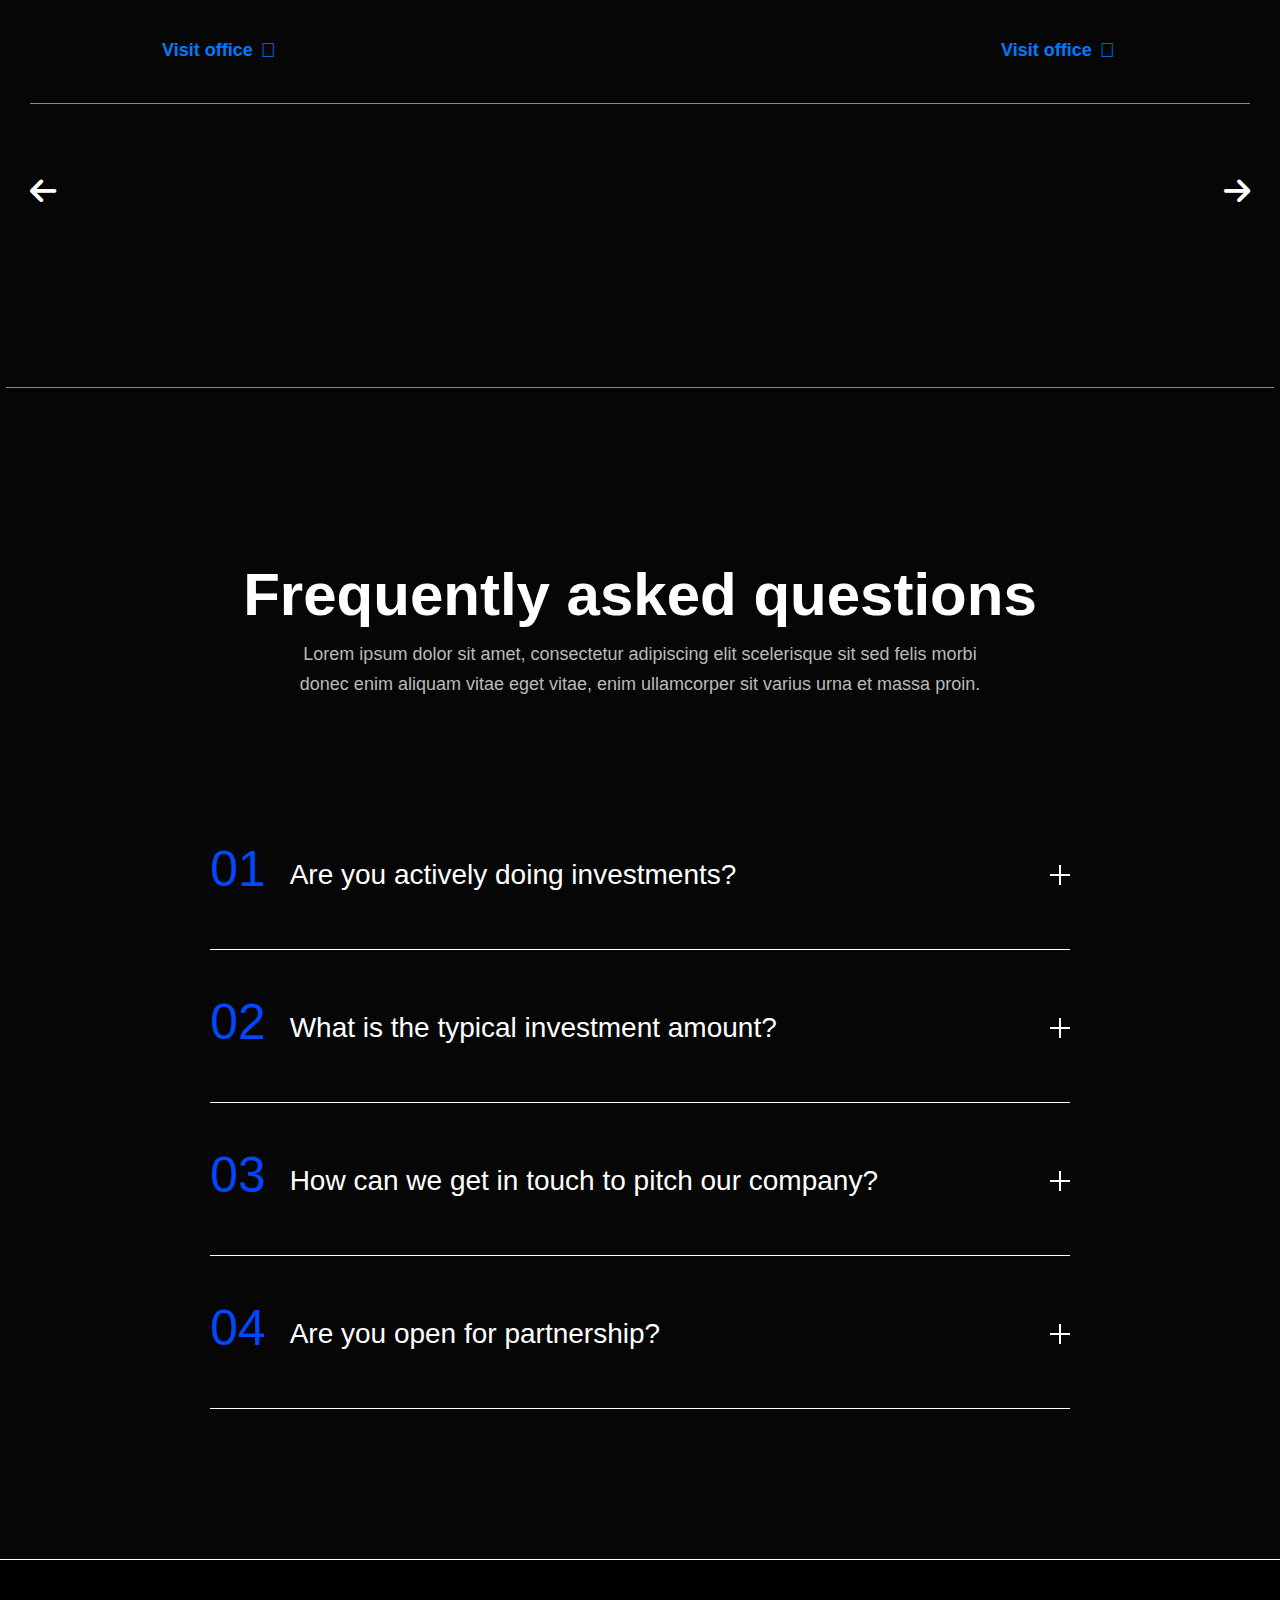
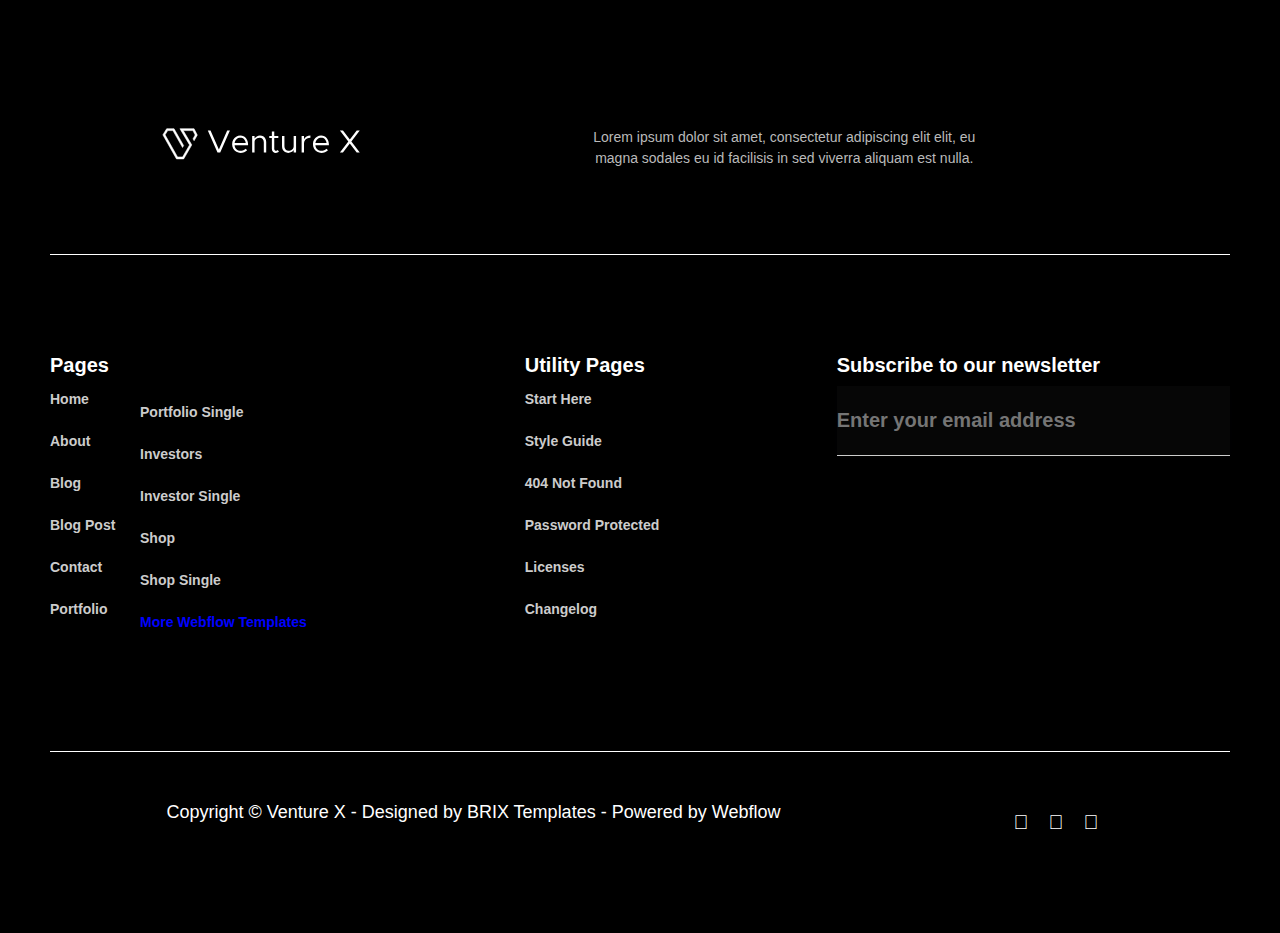
==== commit 610c0453: "everthing is completed for now just responsive ness is pending and navbar is pending" ====
--- a/correct-order/index.html
+++ b/correct-order/index.html
@@ -643,8 +643,12 @@
       </div>
 
       <div class="footer-bottom">
-        Copyright © Venture X - Designed by <a href="#">BRIX Templates</a> -
+        <div class="footer-bottom-text">
+          Copyright © Venture X - Designed by <a href="#">BRIX Templates</a> -
         Powered by <a href="#">Webflow</a>
+
+        </div>
+        
         <div class="social-icons">
           <a href="#">&#xf09a;</a>
           <!-- Facebook Icon -->
--- a/correct-order/index.css
+++ b/correct-order/index.css
@@ -637,6 +637,445 @@
 
 /* !Container 2 (Locations Section)styles END */
 /* !Container 3 Styles (FAQ Section) styles  */
+.container1 {
+  align-self: start;
+  max-width: 1268px;
+  width: 100%;
+  margin-left: auto;
+  margin-right: auto;
+  padding-left: 24px;
+  padding-right: 24px;
+  opacity: 1;
+}
+
+.container1-end {
+  padding-top: 76px;
+  padding-bottom: 120px;
+  border-bottom: 1px solid #8b8b8b;
+}
+
+.main-heading-contact {
+  color: white;
+  font-size: 80px;
+  font-weight: 500;
+  line-height: 1.25em;
+  margin-bottom: 16px;
+}
+
+.onhover-input:hover {
+  border-color: #0047ff;
+  box-shadow: 0 2px 12px 0 #14142b1a;
+  color: white;
+  border-top-style: none;
+  border-left-style: none;
+  border-right-style: none;
+}
+
+.conatctus-inputs-submit {
+  margin-top: 83px;
+  grid-area: span 1 / span 1 / span 1 / span 1;
+}
+
+.icon-rotate {
+  rotate: -45deg;
+  position: relative;
+  left: 10px;
+  transform: translate3d(0px, 0px, 0px) scale3d(1, 1, 1) rotateX(0deg) rotateY(0deg) rotateZ(0deg) skew(0deg);
+  transform-style: preserve-3d;
+}
+
+.w-button:hover {
+  color: #0047ff;
+}
+
+.border-bottom:hover {
+  border-color: #0047ff;
+  box-shadow: 0 2px 12px 0 #14142b1a;
+  color: #0047ff;
+  border-top-style: none;
+  border-left-style: none;
+  border-right-style: none;
+}
+
+.border-bottom {
+  width: 205px;
+  display: flex;
+  flex-direction: row;
+  border-bottom: 0.75px solid white;
+}
+
+.contact-btn {
+  padding-right: 34px;
+  -webkit-appearance: button;
+  font-size: 24px;
+  font-weight: 600;
+  line-height: 1.417em;
+}
+
+.w-button {
+  grid-column-gap: 6px;
+  grid-row-gap: 6px;
+  color: white;
+  text-align: left;
+  background-color: #0000;
+  border-radius: 0;
+  justify-content: center;
+  align-items: center;
+  padding: 0 0 8px;
+  padding-right: 0px;
+  font-weight: 600;
+  line-height: 1em;
+  text-decoration: none;
+  transition-property: none;
+  display: flex;
+  outline: none;
+  border: 0;
+}
+
+.outline {
+  outline: none;
+}
+
+#message {
+  outline: none;
+  border-style: none none solid;
+  border-width: 1px;
+  border-color: var(--neutral--300) var(--neutral--300) var(--neutral--600);
+  box-shadow: 0 2px 7px 0 var(--general--shadow-02);
+  color: var(--neutral--400);
+  background-color: #0000;
+  border-radius: 0;
+  min-width: 100%;
+  max-width: 100%;
+  min-height: 144px;
+  max-height: 200px;
+  margin-bottom: 0;
+  padding: 28px 0;
+  font-size: 20px;
+  line-height: 1.1em;
+  transition: box-shadow 0.3s, color 0.3s, border-color 0.3s;
+  height: auto;
+  min-width: 100%;
+  max-width: 100%;
+}
+
+textarea {
+  overflow: auto;
+}
+
+.text-no-warp {
+  white-space: nowrap;
+}
+
+.pd-top---bottom-40px {
+  padding-top: 40px;
+  padding-bottom: 40px;
+}
+
+.icons-contact {
+  display: flex;
+  flex-direction: row;
+  row-gap: 22px;
+  column-gap: 22px;
+  font-family: Social Icons Font, sans-serif;
+  line-height: 21px;
+  max-width: 100%;
+}
+
+.white-icon {
+  font-size: 25px;
+  color: rgb(255, 255, 255);
+  transform: translate3d(0px, 0px, 0px) scale3d(1, 1, 1) rotateX(0deg) rotateY(0deg) rotateZ(0deg) skew(0deg);
+  transform-style: preserve-3d;
+  line-height: 21px;
+}
+
+.icons {
+  max-width: 100%;
+  display: inline-block;
+}
+
+.width-100---line {
+  background-color: #8b8b8b;
+  height: 1px;
+}
+
+.paragraph {
+  margin-top: 0;
+  margin-bottom: 0;
+  font-weight: 300;
+}
+
+.contact-details {
+  display: flex;
+  flex-direction: row;
+  grid-column-gap: 16px;
+  grid-row-gap: 16px;
+  justify-content: space-between;
+  max-width: 568px;
+}
+
+.margintop-p-contactus {
+  margin-bottom: 26px;
+}
+
+.link-contactus {
+  color: #bababa;
+  font-size: 24px;
+  font-weight: 500;
+  line-height: 1.087em;
+  text-decoration: none;
+}
+
+a {
+  transition: color 0.3s;
+}
+
+.get-in-touch---line {
+  background-color: #8b8b8b;
+  width: 1px;
+  min-height: 100%;
+}
+
+.left-containerouter {
+  max-width: 477px;
+  opacity: 1;
+}
+
+.hero-section {
+  display: flex;
+  flex-direction: row;
+}
+
+.left-containerouter {
+  align-self: start;
+}
+
+.right-container1 {
+  max-width: 546px;
+  width: 100%;
+  justify-self: end;
+  flex-wrap: wrap;
+  gap: 16px;
+}
+
+.right-container1 > * {
+  flex: 1 1 calc(50% - 16px);
+}
+
+.card-form {
+  display: flex;
+  flex-direction: column;
+  margin-bottom: 0;
+  padding: 0;
+  min-height: 597px;
+}
+
+.conatctus-inputs-m {
+  row-gap: 40px;
+  column-gap: 200px;
+}
+
+.right-cntainerinner {
+  min-height: 597px;
+  max-width: 546px;
+  width: 100%;
+  margin-left: 130px;
+}
+
+.input {
+  border-style: none none solid;
+  border-width: 1px;
+  border-color: black black #8b8b8b;
+  box-shadow: 0 2px 7px 0 #14142b14;
+  color: #e1e1e1;
+  background-color: #060606;
+  border-radius: 0;
+  min-height: 70px;
+  margin-bottom: 0;
+  padding: 16px 24px 16px 0;
+  font-size: 20px;
+  line-height: 1.1em;
+  transition: box-shadow 0.3s, color 0.3s, border-color 0.3s;
+  border-bottom: 1px solid #ccc;
+  width: 100%;
+  height: 38px;
+  display: block;
+  margin: 0;
+  font: inherit;
+}
+
+.outline:focus {
+  outline: none;
+}
+
+.w-input {
+  margin-bottom: 40px;
+}
+
+.input-contactus {
+  width: 100%;
+  justify-content: flex-start;
+  align-items: center;
+  display: flex;
+  font-size: 24px;
+  font-weight: 600;
+  line-height: 1.417em;
+}
+
+.fa-arrow-up-right {
+  font-size: 25px;
+  font-family: Line Rounded Icons, sans-serif;
+  font-weight: 400;
+  position: absolute;
+  top: 2px;
+  bottom: 0;
+  right: 0;
+}
+
+/* Container 2 Styles */
+.container2 {
+  max-width: 1268px;
+  margin-left: auto;
+  margin-right: auto;
+  padding-left: 24px;
+  padding-right: 24px;
+  padding-bottom: 180px;
+  display: flex;
+  flex-direction: column;
+  border-bottom: 0.75px solid #8b8b8b;
+}
+
+.main-location-text {
+  margin-left: auto;
+  margin-right: auto;
+  max-width: 475px;
+  text-align: center;
+  color: #bababa;
+  font-weight: 500;
+  line-height: 1.344em;
+  margin-bottom: 80px;
+  margin-top: 16px;
+}
+
+.arrow-color {
+  color: white;
+}
+
+.main-location-text p {
+  margin-top: 0;
+  margin-bottom: 0;
+  text-align: center;
+}
+
+.carousel-outer {
+  position: relative;
+  overflow-x: visible;
+}
+
+.carousel-inner {
+  opacity: 1;
+  height: 100%;
+  background-color: rgba(0, 0, 0, 0);
+  position: static;
+  text-align: center;
+  clear: both;
+}
+
+.slider-container {
+  display: flex;
+  transition: transform 0.5s ease;
+}
+
+.slide {
+  flex: 0 0 100%;
+  padding-right: 80px;
+  box-sizing: border-box;
+}
+
+.slide-card {
+  display: block;
+  text-decoration: none;
+  color: inherit;
+}
+
+.slide-content {
+  display: flex;
+  gap: 40px;
+  align-items: center;
+}
+
+.slide-image img {
+  width: 100%;
+  max-width: 440px;
+  height: auto;
+  border-radius: 8px;
+}
+
+.slide-details {
+  text-align: start;
+  flex: 1;
+}
+
+.slide-details h3 {
+  font-size: 2rem;
+  margin-bottom: 38px;
+  color: white;
+}
+
+.address,
+.email {
+  margin-bottom: 44px;
+}
+
+.title {
+  font-weight: bold;
+  margin-bottom: 8px;
+  color: white;
+  font-size: 24px;
+  font-weight: 400;
+  line-height: 1.167em;
+  text-align: start;
+}
+
+.subtitle {
+  color: #bababa;
+  text-align: start;
+  font-size: 24px;
+  font-weight: 400;
+  line-height: 1.087em;
+  white-space: normal;
+}
+
+.visit-link {
+  display: flex;
+  align-items: center;
+  gap: 8px;
+  color: #007bff;
+  font-weight: bold;
+}
+
+.visit-link .icon {
+  font-size: 20px;
+}
+
+.slider-arrows {
+  position: relative;
+  display: flex;
+  flex-direction: row;
+  justify-content: space-between;
+}
+
+.arrow {
+  cursor: pointer;
+  font-size: 30px;
+}
+
+.arrow:hover {
+  color: #007bff;
+}
+
+/* more */
 .container3 {
   max-width: 1268px;
   margin-left: auto;
@@ -646,7 +1085,6 @@
   padding-bottom: 60px;
   display: flex;
   flex-direction: column;
-  border-bottom: 0.75px solid #8b8b8b;
 }
 
 .continer3-updown-margin {
@@ -687,17 +1125,17 @@
 
 .faq-questions {
   max-width: 860px;
-  margin-top: 40px;
   margin-left: auto;
   margin-right: auto;
+  margin-top: 40px;
   border-bottom: 0.75px solid white;
 }
 
 .faq-questions:hover {
   transition: transform 0.3s;
-
   transform: translate(8px);
 }
+
 .question-outer {
   margin-bottom: 48px;
 }
@@ -777,120 +1215,111 @@
   position: relative;
   bottom: 5px;
 }
-/* Icon Lines */
-.accordion-btn-line.v2 {
-  width: 2px;
-  height: 20px;
-  background-color: white;
-  position: absolute;
-  transition: transform 0.3s ease;
-}
-
-.accordion-btn-line.v2.vertical {
-  transform: rotate(90deg); /* Start as "+" */
-}
-
-.accordion-btn-line.v2.horizontal {
-  transform: rotate(0deg); /* Start as "+" */
-}
-
-/* Active State for Icon (When FAQ is open) */
-.accordion-icon-wrapper.active .accordion-btn-line.v2.vertical {
-  transform: rotate(45deg); /* Rotate to form "×" */
-}
-
-.accordion-icon-wrapper.active .accordion-btn-line.v2.horizontal {
-  transform: rotate(-45deg); /* Rotate to form "×" */
-}
 
 .faq-questions.active {
   border-bottom: 0.75px solid #0047ff;
 }
 
-/* Icon Lines */
-.accordion-btn-line.v2 {
-  width: 2px;
-  height: 20px;
-  background-color: white;
-  position: absolute;
-  transition: transform 0.3s ease;
-}
-
-.accordion-btn-line.v2.vertical {
-  transform: rotate(90deg); /* Start as "+" */
-}
-
-.accordion-btn-line.v2.horizontal {
-  transform: rotate(0deg); /* Start as "+" */
-}
-
-/* Active State for Icon (When FAQ is open) */
-.accordion-icon-wrapper.active .accordion-btn-line.v2.vertical {
-  transform: rotate(45deg); /* Rotate to form "×" */
-}
-
-.accordion-icon-wrapper.active .accordion-btn-line.v2.horizontal {
-  transform: rotate(-45deg); /* Rotate to form "×" */
-}
-
-/* Active State for FAQ Questions */
-.accordion-item-wrapper.active .faq-questions {
-  color: #0047ff; /* Change text color to #0047ff */
-  border-bottom: 0.75px solid #0047ff; /* Add bottom border */
-}
 /* !Container 3 Styles (FAQ Section) styles END */
 
 /* !footer start here Styles */
 
 /* Footer Container */
-
-.footer {
+/* Footer Styles */
+.footer-logo {
+  display: flex;
+  flex-direction: row;
+  justify-content: space-around;
+  border-bottom: 0.75px solid white;
+  align-items: center;
+  text-align: center;
+  padding-top: 116px;
+  padding-bottom: 84px;
+}
+
+.inner-footer {
   max-width: 1268px;
   margin-left: auto;
   margin-right: auto;
   padding-left: 24px;
   padding-right: 24px;
-  border-top: 1px solid white;
-}
-
-.inner-footer {
-  max-width: 1268px;
+}
+
+.footer {
+  margin: 0;
+  padding: 0;
+  border-top: 0.75px solid white;
+  display: flex;
+  flex-direction: column;
+}
+
+.mainlogo-text-footer {
+  display: flex;
+}
+
+.logo-footer a {
+  text-decoration: none;
+  font-size: 2rem;
+  font-weight: bold;
+  color: white;
+}
+
+.logo-footer {
+  width: 100%;
+  max-width: 250px;
+  transition: transform 0.3s, color 0.3s;
+}
+
+.footer {
+  background-color: #000;
+  padding: 50px;
+}
+
+.footer-content {
+  display: flex;
+  justify-content: space-between;
+  max-width: 1200px;
   margin: 0 auto;
-  padding: 0 24px;
-}
-
-/* Footer Logo Section */
+  flex-wrap: wrap;
+  padding-top: 99px;
+  padding-bottom: 100px;
+  border-bottom: 0.75px solid white;
+}
+
+.margin-top {
+  margin-top: 45px;
+}
+
 .footer-logo {
-  display: flex;
-  justify-content: space-between;
-  align-items: center;
-  border-bottom: 0.75px solid white;
-  padding: 116px 0 84px;
-}
-
-.p-footer p {
+  flex: 1;
+  min-width: 250px;
+}
+
+.footer-logo h2 {
+  font-size: 24px;
   margin: 0;
-  font-weight: 300;
-  color: #bababa;
-  max-width: 534px;
-}
-
-/* Footer Content (Links and Newsletter) */
-.footer-content {
-  display: flex;
-  justify-content: space-between;
-  flex-wrap: wrap;
-  padding: 99px 0 100px;
+}
+
+.footer-logo p {
+  font-size: 14px;
+  color: #999;
+  max-width: 400px;
+  line-height: 1.5;
 }
 
 .footer-links {
   display: flex;
+  flex: 2;
   justify-content: flex-start;
   min-width: 660px;
 }
 
 .footer-column {
   min-width: 150px;
+  opacity: 1;
+}
+
+.footer-column {
   font-weight: 700;
   font-size: 20px;
   line-height: 1.1em;
@@ -910,14 +1339,27 @@
   padding: 0;
 }
 
+.p-footer p {
+  margin-top: 0;
+  margin-bottom: 0;
+  font-weight: 300;
+  color: #bababa;
+}
+
+.p-footer {
+  max-width: 534px;
+  width: 100%;
+}
+
 .footer-column ul li {
-  margin-bottom: 18px;
+  margin-bottom: 8px;
 }
 
 .footer-column ul li a {
   text-decoration: none;
   color: #ccc;
   font-size: 14px;
+  transition: 0.3s;
   transition: color 0.3s;
 }
 
@@ -925,45 +1367,56 @@
   color: #0047ff;
 }
 
+.footer-column ul li {
+  margin-bottom: 18px;
+}
+
 .margin-top-innerfooter {
   margin-top: 10px;
 }
 
-/* Newsletter */
 .newsletter {
   flex: 1;
   min-width: 250px;
 }
 
+.newsletter h3 {
+  font-size: 16px;
+  margin-bottom: 10px;
+}
+
+.newsletter button {
+  padding: 5px 10px;
+  margin-top: 5px;
+  background: none;
+  border: none;
+  color: #fff;
+  cursor: pointer;
+  font-size: 14px;
+}
+
 .flex-footer {
   display: flex;
 }
 
-.input.footer-button {
-  width: 100%;
-  padding: 10px;
-  border: 1px solid #ccc;
-  background: none;
-  color: white;
-  outline: none;
-}
-
-/* Footer Bottom */
-.footer-bottom {
-  text-align: center;
-  padding: 20px 0;
-  color: white;
-  font-size: 14px;
-}
-
+.footer-bottom  {
+  text-decoration: none;
+  color: #fff;
+  display: flex;
+  flex-direction: row;
+  justify-content: space-around;
+  padding-top: 45px;
+  padding-bottom: 45px;
+  text-align: left;
+}
 .footer-bottom a {
   text-decoration: none;
-  color: white;
-  transition: color 0.3s;
-}
-
-.footer-bottom a:hover {
-  color: #0047ff;
+  color: #fff;
+}
+
+#footer-button-inside {
+  position: relative;
+  left: 10px;
 }
 
 .social-icons {
@@ -972,12 +1425,7 @@
 
 .social-icons a {
   text-decoration: none;
-  color: white;
+  color: #fff;
   margin-right: 15px;
   font-size: 20px;
-  transition: color 0.3s;
-}
-
-.social-icons a:hover {
-  color: #0047ff;
-}
+}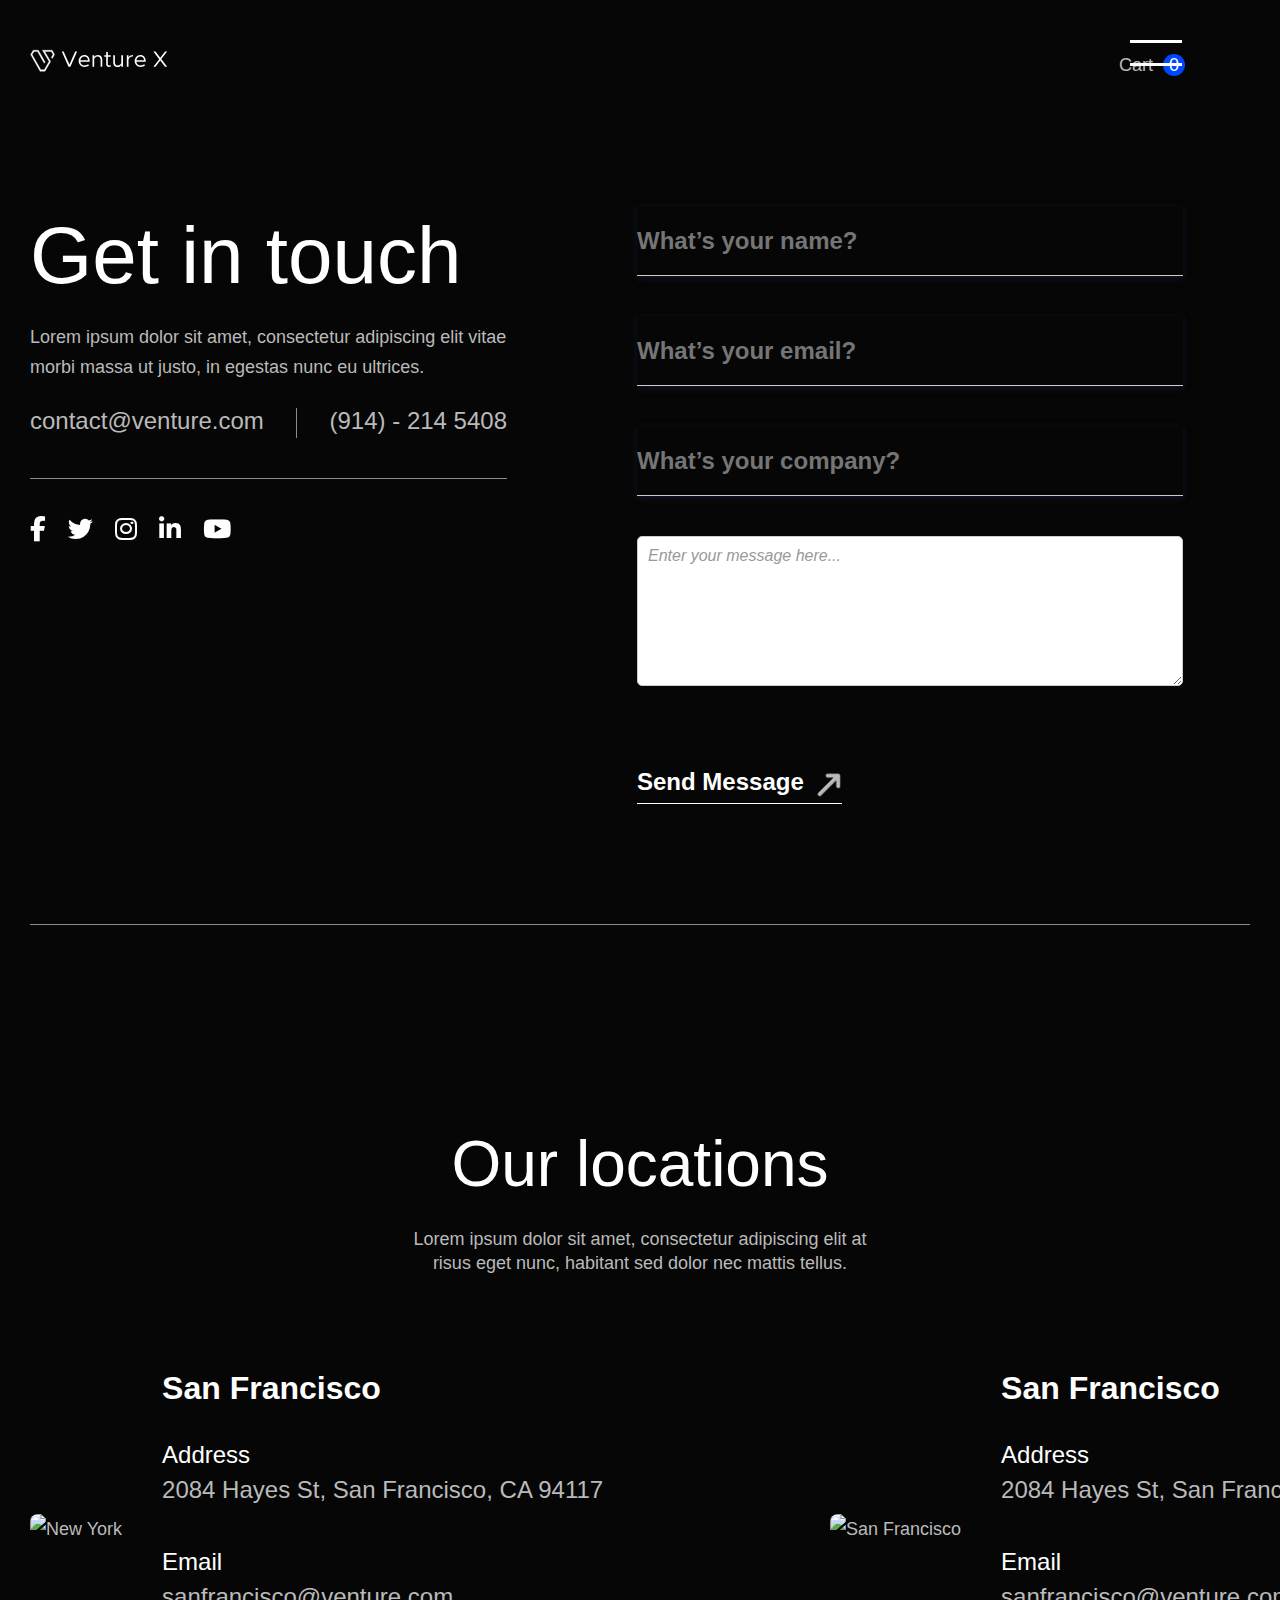
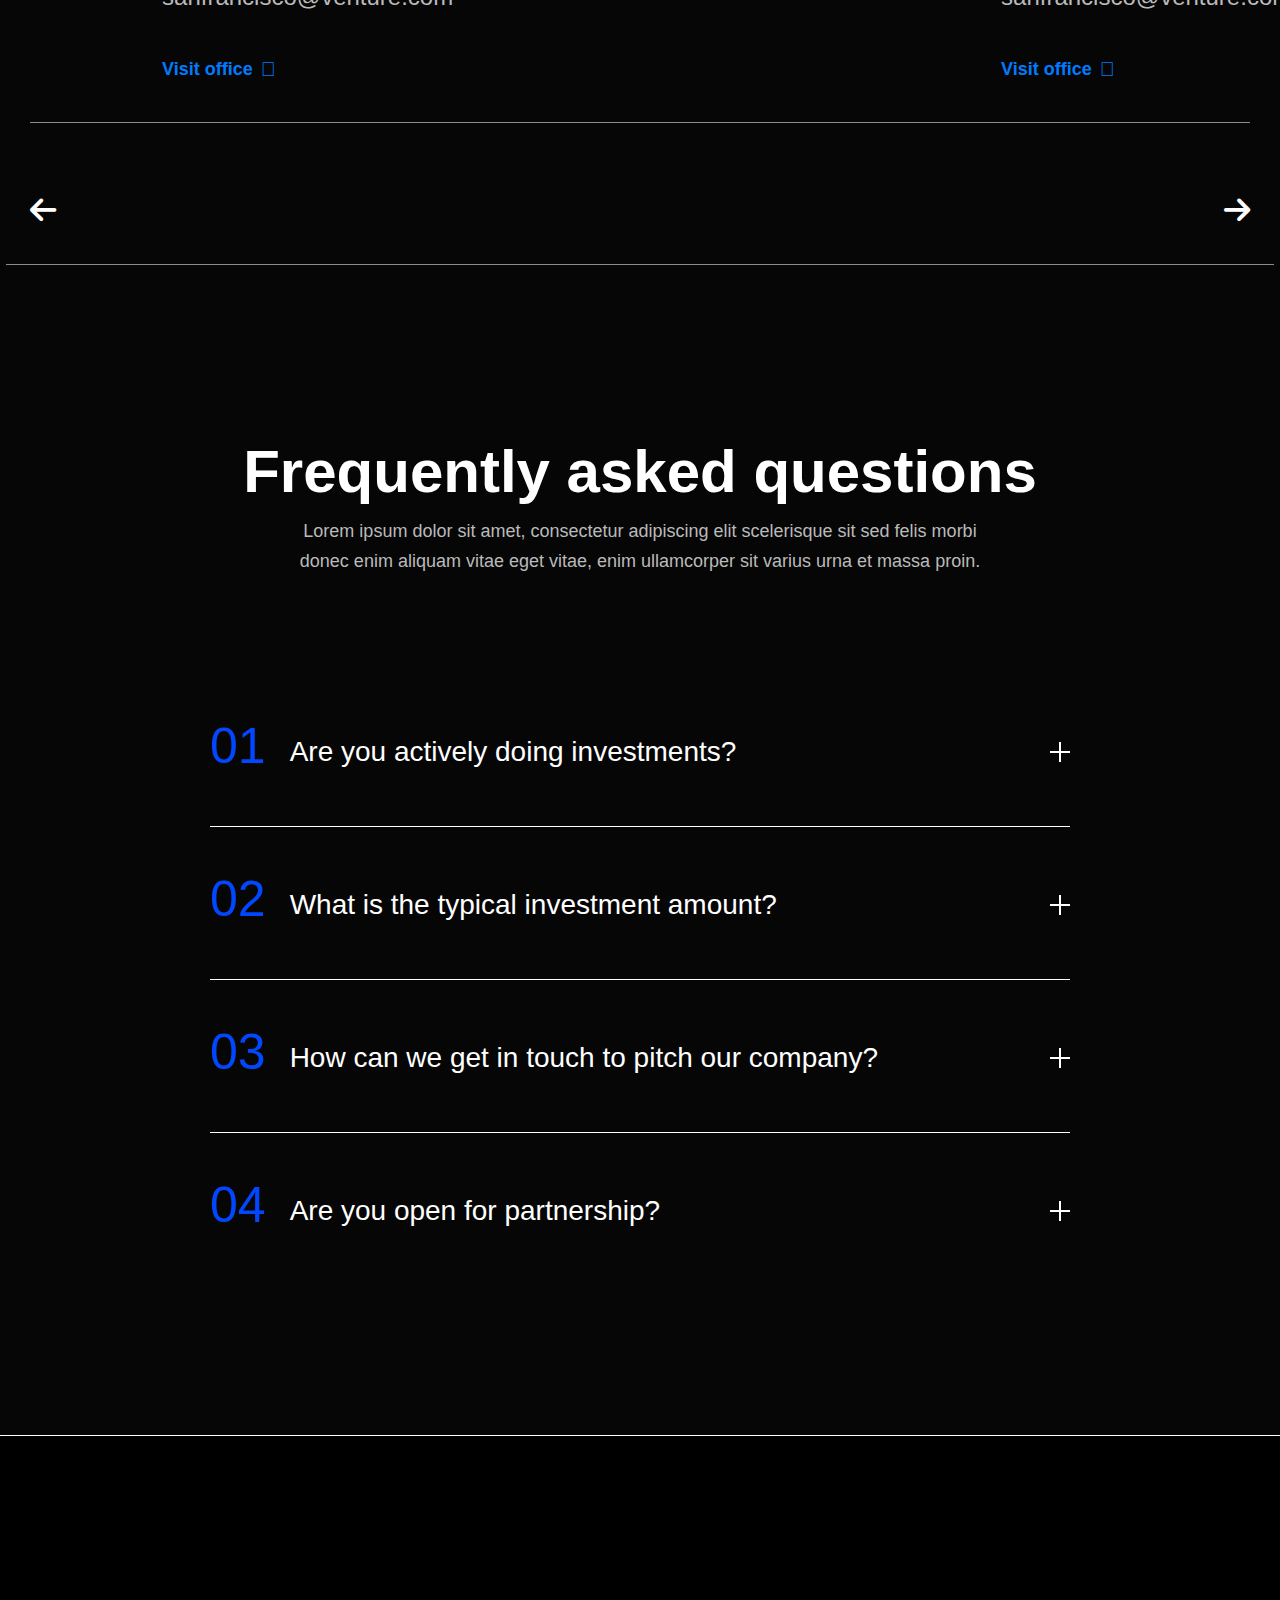
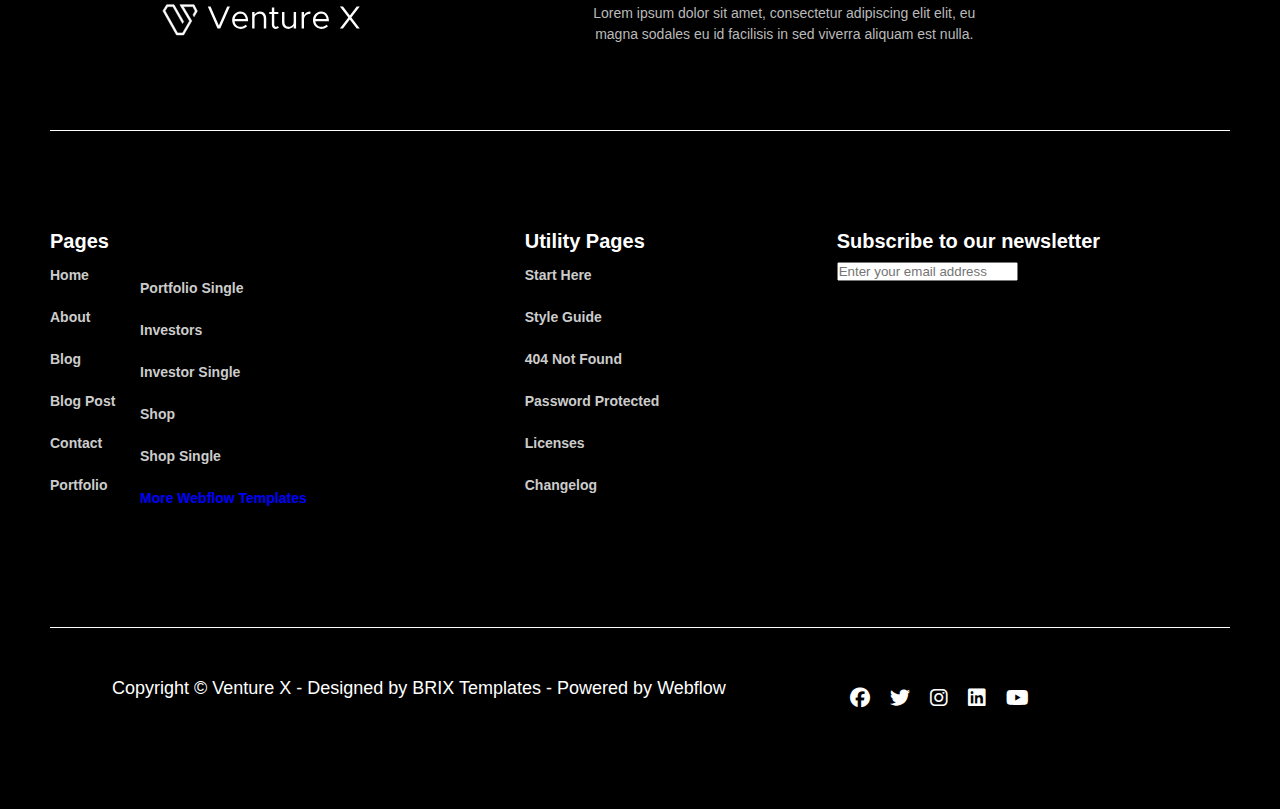
==== commit c3a2b648: "The entire project is completed and ready to be moved to the production pushing everthing into the r" ====
--- a/correct-order/index.html
+++ b/correct-order/index.html
@@ -26,7 +26,7 @@
             <svg
               xmlns:xlink="http://www.w3.org/1999/xlink"
               xmlns="http://www.w3.org/2000/svg"
-              width="199"
+              width="138px"
               height="35"
               viewBox="0 0 199 35"
               fill="none"
@@ -486,8 +486,8 @@
             </div>
           </div>
           <!-- 4th question -->
-          <div class="faq-questions">
-            <div class="question-outer">
+          <div class="faq-questions last-remove-border ">
+            <div class="question-outer ">
               <div
                 data-w-id="c343f295-d4b9-0eca-5de4-0bdc6e8b95e4"
                 class="accordion-item-wrapper v2 first"
@@ -583,7 +583,7 @@
           <div class="footer-links">
             <div class="footer-column footer-column1">
               Pages
-              <div class="margin-top-innerfooter">
+              <div class="margin-top-innerfooter top-15 margin-top-15">
                 <ul>
                   <li><a href="#">Home</a></li>
                   <li><a href="#">About</a></li>
@@ -610,9 +610,9 @@
               </ul>
             </div>
 
-            <div class="footer-column footer-column3">
+            <div class="footer-column footer-column3 margin-top-15">
               Utility Pages
-              <div class="margin-top-innerfooter">
+              <div class="margin-top-innerfooter top-15">
                 <ul>
                   <li><a href="#">Start Here</a></li>
                   <li><a href="#">Style Guide</a></li>
@@ -625,13 +625,13 @@
             </div>
           </div>
 
-          <div class="newsletter footer-column ">
+          <div class="newsletter footer-column top-15 ">
 
             
             Subscribe to our newsletter
             <div class="margin-top-innerfooter flex-footer">
               <input type="email" maxlength="256"
-              class="input onhover-input w-input outline footer-button"
+              class=" onhover-input w-input outline footer-button"
               placeholder="Enter your email address" />
               <!-- !works start from here tommorow -->
               <!-- <button id="footer-button-inside">Subscribe 
@@ -650,12 +650,15 @@
         </div>
         
         <div class="social-icons">
-          <a href="#">&#xf09a;</a>
+          <a href="#"><i class="fa-brands fa-facebook"></i></a>
           <!-- Facebook Icon -->
-          <a href="#">&#xf099;</a>
+          <a href="#"><i class="fa-brands fa-twitter"></i></a>
           <!-- Twitter Icon -->
-          <a href="#">&#xf16d;</a>
-          <!-- Instagram Icon -->
+          <a href="#"><i class="fa-brands fa-instagram"></i></a>
+          <a href="#"><i class="fa-brands fa-linkedin"></i>
+            <!-- Icon -->
+          <a href="#"><i class="fa-brands fa-youtube"></i>
+          
         </div>
       </div>
     </footer>
--- a/correct-order/index.css
+++ b/correct-order/index.css
@@ -1,4 +1,21 @@
-/*! general styles  */
+:root {
+  --color-primary: #060606;
+  --color-secondary: #bababa;
+  --color-white: #ffffff;
+  --color-blue: #0047ff;
+  --color-light-gray: #8b8b8b;
+  --color-dark-gray: #14142b;
+  --color-link-hover: #1a73e8;
+  --color-accent: #007bff;
+  --color-text: #e1e1e1;
+  --color-border: #ccc;
+  --color-placeholder: #999;
+  --color-footer-bg: #000;
+  --color-footer-text: #ccc;
+  --color-footer-link-hover: #0047ff;
+}
+
+/* General Styles */
 * {
   margin: 0;
   padding: 0;
@@ -10,13 +27,18 @@
   font-weight: 300;
   line-height: 1.667em;
   font-family: Clarity City, sans-serif;
-  background-color: #060606;
-  color: #bababa;
+  background-color: var(--color-primary);
+  color: var(--color-secondary);
   overflow-x: hidden;
 }
 
 a {
+  color: var(--color-secondary);
   transition: color 0.3s;
+}
+
+a:hover {
+  color: var(--color-link-hover);
 }
 
 img {
@@ -38,6 +60,7 @@
   font-size: 64px;
   font-weight: 500;
   line-height: 1.344em;
+  color: var(--color-white);
 }
 
 .text-no-wrap {
@@ -47,8 +70,8 @@
 .text-center {
   text-align: center;
 }
-/*! general styles  END */
-/*! Navbar styles   */
+
+/* Navbar Styles */
 nav {
   opacity: 1;
   z-index: 1000;
@@ -74,7 +97,7 @@
   text-decoration: none;
   font-size: 2rem;
   font-weight: bold;
-  color: white;
+  color: var(--color-white);
 }
 
 .logo {
@@ -98,22 +121,22 @@
 .nav-cart-p {
   height: 22px;
   width: 22px;
-  background-color: blue;
+  background-color: var(--color-blue);
   border-radius: 50%;
-  color: white;
+  color: var(--color-white);
   display: flex;
   align-items: center;
   justify-content: center;
 }
 
 .wrapper {
-  border: 3px solid white;
+  border: 3px solid var(--color-white);
   position: fixed;
   top: 0;
   right: -100%;
   height: 100%;
   width: 45%;
-  background: #000;
+  background: var(--color-primary);
   transition: all 0.6s ease-in-out;
 }
 
@@ -135,17 +158,16 @@
   font-size: 30px;
   font-weight: 500;
   padding: 10px 30px;
-  color: #fff;
+  color: var(--color-white);
   border-radius: 50px;
   position: absolute;
   line-height: 50px;
   opacity: 0;
-  transition: opacity 0.3s ease,
-    transform 0.6s cubic-bezier(0.215, 0.61, 0.355, 1);
+  transition: opacity 0.3s ease, transform 0.6s cubic-bezier(0.215, 0.61, 0.355, 1);
 }
 
 .wrapper ul li a:hover {
-  color: #1a73e8;
+  color: var(--color-link-hover);
 }
 
 .menu-btn {
@@ -160,7 +182,7 @@
   justify-content: space-between;
   align-items: center;
   cursor: pointer;
-  color: white;
+  color: var(--color-white);
 }
 
 .menu-btn span,
@@ -170,7 +192,7 @@
   position: absolute;
   width: 52px;
   height: 3px;
-  background: #fff;
+  background: var(--color-white);
   transition: transform 0.6s cubic-bezier(0.215, 0.61, 0.355, 1);
 }
 
@@ -212,8 +234,7 @@
   display: none;
 }
 
-/* !Navbar styles END */
-/* !Container 1 (Hero Section) styles */
+/* Container 1 (Hero Section) Styles */
 .container1 {
   align-self: start;
   max-width: 1268px;
@@ -228,7 +249,7 @@
 .container1-end {
   padding-top: 76px;
   padding-bottom: 120px;
-  border-bottom: 1px solid #8b8b8b;
+  border-bottom: 1px solid var(--color-light-gray);
 }
 
 .hero-section {
@@ -242,7 +263,7 @@
 }
 
 .main-heading-contact {
-  color: white;
+  color: var(--color-white);
   font-size: 80px;
   font-weight: 500;
   line-height: 1.25em;
@@ -269,7 +290,7 @@
 }
 
 .link-contactus {
-  color: #bababa;
+  color: var(--color-secondary);
   font-size: 24px;
   font-weight: 500;
   line-height: 1.087em;
@@ -277,7 +298,7 @@
 }
 
 .get-in-touch---line {
-  background-color: #8b8b8b;
+  background-color: var(--color-light-gray);
   width: 1px;
   min-height: 100%;
 }
@@ -288,7 +309,7 @@
 }
 
 .width-100---line {
-  background-color: #8b8b8b;
+  background-color: var(--color-light-gray);
   height: 1px;
 }
 
@@ -304,9 +325,8 @@
 
 .white-icon {
   font-size: 25px;
-  color: rgb(255, 255, 255);
-  transform: translate3d(0px, 0px, 0px) scale3d(1, 1, 1) rotateX(0deg)
-    rotateY(0deg) rotateZ(0deg) skew(0deg);
+  color: var(--color-white);
+  transform: translate3d(0px, 0px, 0px) scale3d(1, 1, 1) rotateX(0deg) rotateY(0deg) rotateZ(0deg) skew(0deg);
   transform-style: preserve-3d;
   line-height: 21px;
 }
@@ -351,10 +371,10 @@
 .input {
   border-style: none none solid;
   border-width: 1px;
-  border-color: black black #8b8b8b;
-  box-shadow: 0 2px 7px 0 #14142b14;
-  color: #e1e1e1;
-  background-color: #060606;
+  border-color: var(--color-primary) var(--color-primary) var(--color-light-gray);
+  box-shadow: 0 2px 7px 0 var(--color-dark-gray);
+  color: var(--color-text);
+  background-color: var(--color-primary);
   border-radius: 0;
   min-height: 70px;
   margin-bottom: 0;
@@ -362,7 +382,7 @@
   font-size: 20px;
   line-height: 1.1em;
   transition: box-shadow 0.3s, color 0.3s, border-color 0.3s;
-  border-bottom: 1px solid #ccc;
+  border-bottom: 1px solid var(--color-border);
   width: 100%;
   height: 38px;
   display: block;
@@ -393,7 +413,7 @@
   padding: 10px;
   font-family: inherit;
   font-size: 16px;
-  border: 1px solid #ccc;
+  border: 1px solid var(--color-border);
   border-radius: 5px;
   resize: vertical;
   min-height: 150px;
@@ -402,12 +422,12 @@
 
 .text-area:focus {
   outline: none;
-  border-color: #007bff;
+  border-color: var(--color-accent);
   box-shadow: 0 0 5px rgba(0, 123, 255, 0.5);
 }
 
 .text-area::placeholder {
-  color: #999;
+  color: var(--color-placeholder);
   font-style: italic;
 }
 
@@ -420,19 +440,18 @@
   rotate: -45deg;
   position: relative;
   left: 10px;
-  transform: translate3d(0px, 0px, 0px) scale3d(1, 1, 1) rotateX(0deg)
-    rotateY(0deg) rotateZ(0deg) skew(0deg);
+  transform: translate3d(0px, 0px, 0px) scale3d(1, 1, 1) rotateX(0deg) rotateY(0deg) rotateZ(0deg) skew(0deg);
   transform-style: preserve-3d;
 }
 
 .w-button:hover {
-  color: #0047ff;
+  color: var(--color-blue);
 }
 
 .border-bottom:hover {
-  border-color: #0047ff;
-  box-shadow: 0 2px 12px 0 #14142b1a;
-  color: #0047ff;
+  border-color: var(--color-blue);
+  box-shadow: 0 2px 12px 0 var(--color-dark-gray);
+  color: var(--color-blue);
   border-top-style: none;
   border-left-style: none;
   border-right-style: none;
@@ -442,7 +461,7 @@
   width: 205px;
   display: flex;
   flex-direction: row;
-  border-bottom: 0.75px solid white;
+  border-bottom: 0.75px solid var(--color-white);
 }
 
 .contact-btn {
@@ -456,9 +475,9 @@
 .w-button {
   grid-column-gap: 6px;
   grid-row-gap: 6px;
-  color: white;
+  color: var(--color-white);
   text-align: left;
-  background-color: #0000;
+  background-color: transparent;
   border-radius: 0;
   justify-content: center;
   align-items: center;
@@ -473,9 +492,7 @@
   border: 0;
 }
 
-/* !Container 1 (Hero Section) styles END*/
-
-/* !Container 2 (Locations Section)styles */
+/* Container 2 (Locations Section) Styles */
 .container2 {
   max-width: 1268px;
   margin-left: auto;
@@ -485,7 +502,7 @@
   padding-bottom: 180px;
   display: flex;
   flex-direction: column;
-  border-bottom: 0.75px solid #8b8b8b;
+  border-bottom: 0.75px solid var(--color-light-gray);
 }
 
 .pd-top-180px---bottom-180px {
@@ -499,7 +516,7 @@
 }
 
 .line-width {
-  background-color: #8b8b8b;
+  background-color: var(--color-light-gray);
   height: 1px;
 }
 
@@ -508,7 +525,7 @@
   margin-right: auto;
   max-width: 475px;
   text-align: center;
-  color: #bababa;
+  color: var(--color-secondary);
   font-weight: 500;
   line-height: 1.344em;
   margin-bottom: 80px;
@@ -532,10 +549,11 @@
 .carousel-inner {
   opacity: 1;
   height: 100%;
-  background-color: rgba(0, 0, 0, 0);
+  background-color: transparent;
   position: static;
   text-align: center;
   clear: both;
+  transition: all, transform 500ms;
 }
 
 .slider-container {
@@ -576,7 +594,7 @@
 .slide-details h3 {
   font-size: 2rem;
   margin-bottom: 38px;
-  color: white;
+  color: var(--color-white);
 }
 
 .address,
@@ -587,7 +605,7 @@
 .title {
   font-weight: bold;
   margin-bottom: 8px;
-  color: white;
+  color: var(--color-white);
   font-size: 24px;
   font-weight: 400;
   line-height: 1.167em;
@@ -595,7 +613,7 @@
 }
 
 .subtitle {
-  color: #bababa;
+  color: var(--color-secondary);
   text-align: start;
   font-size: 24px;
   font-weight: 400;
@@ -607,7 +625,7 @@
   display: flex;
   align-items: center;
   gap: 8px;
-  color: #007bff;
+  color: var(--color-accent);
   font-weight: bold;
 }
 
@@ -628,454 +646,14 @@
 }
 
 .arrow:hover {
-  color: #007bff;
+  color: var(--color-accent);
 }
 
 .arrow-color {
-  color: white;
-}
-
-/* !Container 2 (Locations Section)styles END */
-/* !Container 3 Styles (FAQ Section) styles  */
-.container1 {
-  align-self: start;
-  max-width: 1268px;
-  width: 100%;
-  margin-left: auto;
-  margin-right: auto;
-  padding-left: 24px;
-  padding-right: 24px;
-  opacity: 1;
-}
-
-.container1-end {
-  padding-top: 76px;
-  padding-bottom: 120px;
-  border-bottom: 1px solid #8b8b8b;
-}
-
-.main-heading-contact {
-  color: white;
-  font-size: 80px;
-  font-weight: 500;
-  line-height: 1.25em;
-  margin-bottom: 16px;
-}
-
-.onhover-input:hover {
-  border-color: #0047ff;
-  box-shadow: 0 2px 12px 0 #14142b1a;
-  color: white;
-  border-top-style: none;
-  border-left-style: none;
-  border-right-style: none;
-}
-
-.conatctus-inputs-submit {
-  margin-top: 83px;
-  grid-area: span 1 / span 1 / span 1 / span 1;
-}
-
-.icon-rotate {
-  rotate: -45deg;
-  position: relative;
-  left: 10px;
-  transform: translate3d(0px, 0px, 0px) scale3d(1, 1, 1) rotateX(0deg) rotateY(0deg) rotateZ(0deg) skew(0deg);
-  transform-style: preserve-3d;
-}
-
-.w-button:hover {
-  color: #0047ff;
-}
-
-.border-bottom:hover {
-  border-color: #0047ff;
-  box-shadow: 0 2px 12px 0 #14142b1a;
-  color: #0047ff;
-  border-top-style: none;
-  border-left-style: none;
-  border-right-style: none;
-}
-
-.border-bottom {
-  width: 205px;
-  display: flex;
-  flex-direction: row;
-  border-bottom: 0.75px solid white;
-}
-
-.contact-btn {
-  padding-right: 34px;
-  -webkit-appearance: button;
-  font-size: 24px;
-  font-weight: 600;
-  line-height: 1.417em;
-}
-
-.w-button {
-  grid-column-gap: 6px;
-  grid-row-gap: 6px;
-  color: white;
-  text-align: left;
-  background-color: #0000;
-  border-radius: 0;
-  justify-content: center;
-  align-items: center;
-  padding: 0 0 8px;
-  padding-right: 0px;
-  font-weight: 600;
-  line-height: 1em;
-  text-decoration: none;
-  transition-property: none;
-  display: flex;
-  outline: none;
-  border: 0;
-}
-
-.outline {
-  outline: none;
-}
-
-#message {
-  outline: none;
-  border-style: none none solid;
-  border-width: 1px;
-  border-color: var(--neutral--300) var(--neutral--300) var(--neutral--600);
-  box-shadow: 0 2px 7px 0 var(--general--shadow-02);
-  color: var(--neutral--400);
-  background-color: #0000;
-  border-radius: 0;
-  min-width: 100%;
-  max-width: 100%;
-  min-height: 144px;
-  max-height: 200px;
-  margin-bottom: 0;
-  padding: 28px 0;
-  font-size: 20px;
-  line-height: 1.1em;
-  transition: box-shadow 0.3s, color 0.3s, border-color 0.3s;
-  height: auto;
-  min-width: 100%;
-  max-width: 100%;
-}
-
-textarea {
-  overflow: auto;
-}
-
-.text-no-warp {
-  white-space: nowrap;
-}
-
-.pd-top---bottom-40px {
-  padding-top: 40px;
-  padding-bottom: 40px;
-}
-
-.icons-contact {
-  display: flex;
-  flex-direction: row;
-  row-gap: 22px;
-  column-gap: 22px;
-  font-family: Social Icons Font, sans-serif;
-  line-height: 21px;
-  max-width: 100%;
-}
-
-.white-icon {
-  font-size: 25px;
-  color: rgb(255, 255, 255);
-  transform: translate3d(0px, 0px, 0px) scale3d(1, 1, 1) rotateX(0deg) rotateY(0deg) rotateZ(0deg) skew(0deg);
-  transform-style: preserve-3d;
-  line-height: 21px;
-}
-
-.icons {
-  max-width: 100%;
-  display: inline-block;
-}
-
-.width-100---line {
-  background-color: #8b8b8b;
-  height: 1px;
-}
-
-.paragraph {
-  margin-top: 0;
-  margin-bottom: 0;
-  font-weight: 300;
-}
-
-.contact-details {
-  display: flex;
-  flex-direction: row;
-  grid-column-gap: 16px;
-  grid-row-gap: 16px;
-  justify-content: space-between;
-  max-width: 568px;
-}
-
-.margintop-p-contactus {
-  margin-bottom: 26px;
-}
-
-.link-contactus {
-  color: #bababa;
-  font-size: 24px;
-  font-weight: 500;
-  line-height: 1.087em;
-  text-decoration: none;
-}
-
-a {
-  transition: color 0.3s;
-}
-
-.get-in-touch---line {
-  background-color: #8b8b8b;
-  width: 1px;
-  min-height: 100%;
-}
-
-.left-containerouter {
-  max-width: 477px;
-  opacity: 1;
-}
-
-.hero-section {
-  display: flex;
-  flex-direction: row;
-}
-
-.left-containerouter {
-  align-self: start;
-}
-
-.right-container1 {
-  max-width: 546px;
-  width: 100%;
-  justify-self: end;
-  flex-wrap: wrap;
-  gap: 16px;
-}
-
-.right-container1 > * {
-  flex: 1 1 calc(50% - 16px);
-}
-
-.card-form {
-  display: flex;
-  flex-direction: column;
-  margin-bottom: 0;
-  padding: 0;
-  min-height: 597px;
-}
-
-.conatctus-inputs-m {
-  row-gap: 40px;
-  column-gap: 200px;
-}
-
-.right-cntainerinner {
-  min-height: 597px;
-  max-width: 546px;
-  width: 100%;
-  margin-left: 130px;
-}
-
-.input {
-  border-style: none none solid;
-  border-width: 1px;
-  border-color: black black #8b8b8b;
-  box-shadow: 0 2px 7px 0 #14142b14;
-  color: #e1e1e1;
-  background-color: #060606;
-  border-radius: 0;
-  min-height: 70px;
-  margin-bottom: 0;
-  padding: 16px 24px 16px 0;
-  font-size: 20px;
-  line-height: 1.1em;
-  transition: box-shadow 0.3s, color 0.3s, border-color 0.3s;
-  border-bottom: 1px solid #ccc;
-  width: 100%;
-  height: 38px;
-  display: block;
-  margin: 0;
-  font: inherit;
-}
-
-.outline:focus {
-  outline: none;
-}
-
-.w-input {
-  margin-bottom: 40px;
-}
-
-.input-contactus {
-  width: 100%;
-  justify-content: flex-start;
-  align-items: center;
-  display: flex;
-  font-size: 24px;
-  font-weight: 600;
-  line-height: 1.417em;
-}
-
-.fa-arrow-up-right {
-  font-size: 25px;
-  font-family: Line Rounded Icons, sans-serif;
-  font-weight: 400;
-  position: absolute;
-  top: 2px;
-  bottom: 0;
-  right: 0;
-}
-
-/* Container 2 Styles */
-.container2 {
-  max-width: 1268px;
-  margin-left: auto;
-  margin-right: auto;
-  padding-left: 24px;
-  padding-right: 24px;
-  padding-bottom: 180px;
-  display: flex;
-  flex-direction: column;
-  border-bottom: 0.75px solid #8b8b8b;
-}
-
-.main-location-text {
-  margin-left: auto;
-  margin-right: auto;
-  max-width: 475px;
-  text-align: center;
-  color: #bababa;
-  font-weight: 500;
-  line-height: 1.344em;
-  margin-bottom: 80px;
-  margin-top: 16px;
-}
-
-.arrow-color {
-  color: white;
-}
-
-.main-location-text p {
-  margin-top: 0;
-  margin-bottom: 0;
-  text-align: center;
-}
-
-.carousel-outer {
-  position: relative;
-  overflow-x: visible;
-}
-
-.carousel-inner {
-  opacity: 1;
-  height: 100%;
-  background-color: rgba(0, 0, 0, 0);
-  position: static;
-  text-align: center;
-  clear: both;
-}
-
-.slider-container {
-  display: flex;
-  transition: transform 0.5s ease;
-}
-
-.slide {
-  flex: 0 0 100%;
-  padding-right: 80px;
-  box-sizing: border-box;
-}
-
-.slide-card {
-  display: block;
-  text-decoration: none;
-  color: inherit;
-}
-
-.slide-content {
-  display: flex;
-  gap: 40px;
-  align-items: center;
-}
-
-.slide-image img {
-  width: 100%;
-  max-width: 440px;
-  height: auto;
-  border-radius: 8px;
-}
-
-.slide-details {
-  text-align: start;
-  flex: 1;
-}
-
-.slide-details h3 {
-  font-size: 2rem;
-  margin-bottom: 38px;
-  color: white;
-}
-
-.address,
-.email {
-  margin-bottom: 44px;
-}
-
-.title {
-  font-weight: bold;
-  margin-bottom: 8px;
-  color: white;
-  font-size: 24px;
-  font-weight: 400;
-  line-height: 1.167em;
-  text-align: start;
-}
-
-.subtitle {
-  color: #bababa;
-  text-align: start;
-  font-size: 24px;
-  font-weight: 400;
-  line-height: 1.087em;
-  white-space: normal;
-}
-
-.visit-link {
-  display: flex;
-  align-items: center;
-  gap: 8px;
-  color: #007bff;
-  font-weight: bold;
-}
-
-.visit-link .icon {
-  font-size: 20px;
-}
-
-.slider-arrows {
-  position: relative;
-  display: flex;
-  flex-direction: row;
-  justify-content: space-between;
-}
-
-.arrow {
-  cursor: pointer;
-  font-size: 30px;
-}
-
-.arrow:hover {
-  color: #007bff;
-}
-
-/* more */
+  color: var(--color-white);
+}
+
+/* Container 3 (FAQ Section) Styles */
 .container3 {
   max-width: 1268px;
   margin-left: auto;
@@ -1098,7 +676,7 @@
 }
 
 .main-heading-faq {
-  color: white;
+  color: var(--color-white);
   font-size: 40px;
   font-weight: 500;
   line-height: 1.344em;
@@ -1128,7 +706,7 @@
   margin-left: auto;
   margin-right: auto;
   margin-top: 40px;
-  border-bottom: 0.75px solid white;
+  border-bottom: 0.75px solid var(--color-white);
 }
 
 .faq-questions:hover {
@@ -1146,7 +724,7 @@
 }
 
 .display-3 {
-  color: #0047ff;
+  color: var(--color-blue);
   font-size: 50px;
   font-weight: 500;
   line-height: 1.28em;
@@ -1169,7 +747,7 @@
   font-size: 28px;
   font-weight: 400;
   line-height: 1.429em;
-  color: white;
+  color: var(--color-white);
 }
 
 .acordion-body {
@@ -1189,7 +767,7 @@
 .accordion-btn-line.v2 {
   width: 2px;
   height: 20px;
-  background-color: white;
+  background-color: var(--color-white);
   position: absolute;
   transition: transform 0.3s ease;
 }
@@ -1211,26 +789,23 @@
 }
 
 .accordion-item-wrapper.active .accordion-title {
-  color: #0047ff;
+  color: var(--color-blue);
   position: relative;
   bottom: 5px;
 }
 
 .faq-questions.active {
-  border-bottom: 0.75px solid #0047ff;
-}
-
-/* !Container 3 Styles (FAQ Section) styles END */
-
-/* !footer start here Styles */
-
-/* Footer Container */
+  border-bottom: 0.75px solid var(--color-blue);
+}
+.last-remove-border {
+  border: none;
+}
 /* Footer Styles */
 .footer-logo {
   display: flex;
   flex-direction: row;
   justify-content: space-around;
-  border-bottom: 0.75px solid white;
+  border-bottom: 0.75px solid var(--color-white);
   align-items: center;
   text-align: center;
   padding-top: 116px;
@@ -1248,7 +823,7 @@
 .footer {
   margin: 0;
   padding: 0;
-  border-top: 0.75px solid white;
+  border-top: 0.75px solid var(--color-white);
   display: flex;
   flex-direction: column;
 }
@@ -1261,7 +836,7 @@
   text-decoration: none;
   font-size: 2rem;
   font-weight: bold;
-  color: white;
+  color: var(--color-white);
 }
 
 .logo-footer {
@@ -1271,7 +846,7 @@
 }
 
 .footer {
-  background-color: #000;
+  background-color: var(--color-footer-bg);
   padding: 50px;
 }
 
@@ -1283,7 +858,7 @@
   flex-wrap: wrap;
   padding-top: 99px;
   padding-bottom: 100px;
-  border-bottom: 0.75px solid white;
+  border-bottom: 0.75px solid var(--color-white);
 }
 
 .margin-top {
@@ -1302,7 +877,7 @@
 
 .footer-logo p {
   font-size: 14px;
-  color: #999;
+  color: var(--color-placeholder);
   max-width: 400px;
   line-height: 1.5;
 }
@@ -1323,7 +898,7 @@
   font-weight: 700;
   font-size: 20px;
   line-height: 1.1em;
-  color: white;
+  color: var(--color-white);
 }
 
 .footer-column1 {
@@ -1343,7 +918,7 @@
   margin-top: 0;
   margin-bottom: 0;
   font-weight: 300;
-  color: #bababa;
+  color: var(--color-secondary);
 }
 
 .p-footer {
@@ -1357,14 +932,14 @@
 
 .footer-column ul li a {
   text-decoration: none;
-  color: #ccc;
+  color: var(--color-footer-text);
   font-size: 14px;
   transition: 0.3s;
   transition: color 0.3s;
 }
 
 .footer-column ul li a:hover {
-  color: #0047ff;
+  color: var(--color-footer-link-hover);
 }
 
 .footer-column ul li {
@@ -1390,7 +965,7 @@
   margin-top: 5px;
   background: none;
   border: none;
-  color: #fff;
+  color: var(--color-white);
   cursor: pointer;
   font-size: 14px;
 }
@@ -1399,9 +974,9 @@
   display: flex;
 }
 
-.footer-bottom  {
+.footer-bottom {
   text-decoration: none;
-  color: #fff;
+  color: var(--color-white);
   display: flex;
   flex-direction: row;
   justify-content: space-around;
@@ -1409,9 +984,10 @@
   padding-bottom: 45px;
   text-align: left;
 }
+
 .footer-bottom a {
   text-decoration: none;
-  color: #fff;
+  color: var(--color-white);
 }
 
 #footer-button-inside {
@@ -1425,7 +1001,251 @@
 
 .social-icons a {
   text-decoration: none;
-  color: #fff;
+  color: var(--color-white);
   margin-right: 15px;
   font-size: 20px;
+}
+
+/* Media Queries for Responsiveness */
+@media (max-width: 1024px) {
+  .hero-section {
+    flex-direction: column;
+    align-items: center;
+  }
+
+  .right-cntainerinner {
+    margin-left: 0;
+  }
+
+  .main-heading-contact {
+    font-size: 60px;
+  }
+
+  .contact-details {
+    flex-direction: column;
+    align-items: center;
+  }
+
+  .get-in-touch---line {
+    display: none;
+  }
+
+  .slide-content {
+    flex-direction: column;
+    text-align: center;
+  }
+
+  .slide-details {
+    text-align: start;
+  }
+
+  .footer-content {
+    display: flex;
+    flex-direction: column;
+    padding-top: 69px;
+    padding-bottom: 69px;
+  }
+  .w-input {
+    margin-bottom: 16px;
+    padding-right: 0%;
+  }
+
+  .footer-links {
+    display: flex;
+    flex-direction: column;
+  }
+
+  .footer-column3 {
+    margin-left: 0;
+  }
+}
+
+@media (max-width: 768px) {
+  body {
+    font-size: 16px;
+  }
+  .input {
+    min-height: 60px;
+    padding-top: 16px;
+    padding-bottom: 16px;
+    font-size: 18px;
+  }
+  .footer-button {
+    border-style: none none solid;
+    border-width: 1px;
+    border-color: var(--color-primary) var(--color-primary) var(--color-light-gray);
+    box-shadow: 0 2px 7px 0 var(--color-dark-gray);
+    color: var(--color-text);
+    background-color: var(--color-primary);
+    border-radius: 0;
+    margin-top: 15px;
+    margin-bottom: 0;
+    font-size: 20px;
+    line-height: 1.1em;
+    transition: box-shadow 0.3s, color 0.3s, border-color 0.3s;
+    border-bottom: 1px solid var(--color-border);
+    width: 305px;
+    height: 38px;
+    display: block;
+    font: inherit;
+    font-size: 16px;
+  }
+  .margin-top-15 {
+    margin-top: 35px;
+    margin-bottom: 20px;
+  }
+  .margin-top {
+    margin-top: 30px;
+  }
+  .margin-top-innerfooter {
+    margin-top: 25px;
+  }
+  .h2-footer {
+    position: relative;
+    right: 60px;
+    margin-bottom: 10px;
+  }
+  .mainnav-container {
+    padding-top: 24px;
+    padding-bottom: 24px;
+  }
+  .contact-details {
+    flex-direction: column;
+    align-items: start;
+  }
+  .nav-cartext {
+    padding-bottom: 11px;
+    margin-left: 5px;
+  }
+  .carousel-container {
+    max-width: 700px;
+    width: 100%;
+  }
+  .faq-questions {
+    margin-top: 32px;
+  }
+  .question-outer {
+    margin-top: 32px;
+  }
+  .carousel-outer {
+    width: 365px;
+  }
+  .pd-top---bottom-40px {
+    padding-top: 32px;
+    padding-bottom: 32px;
+  }
+  .container3 {
+    margin-bottom: 0px;
+  }
+  .right-container1 {
+    margin-top: 75px;
+    min-height: 564px;
+  }
+  .pd-top-180px---bottom-180px {
+    padding-top: 100px;
+    padding-bottom: 100px;
+  }
+  .continer3-updown-margin {
+    padding-top: 100px;
+    padding-bottom: 50px;
+  }
+  .main-location-text {
+    margin-bottom: 60px;
+    font-size: 16px;
+  }
+  .container1-end {
+    padding-top: 15px;
+    padding-bottom: 60px;
+  }
+  .main-heading-faq {
+    text-align: start;
+    font-size: 20px;
+  }
+  .main-subheading-faq {
+    text-align: start;
+  }
+  .logo {
+    max-width: 138px;
+  }
+  .footer-logo {
+    padding-top: 80px;
+    padding-bottom: 60px;
+  }
+  .main-heading-contact {
+    font-size: 48px;
+  }
+
+  .menu-btn {
+    right: 24px;
+  }
+
+  .wrapper {
+    width: 75%;
+  }
+
+  .slide-details h3 {
+    font-size: 1.5rem;
+  }
+  .faq-exterior {
+    margin-bottom: 60px;
+  }
+
+  .title,
+  .subtitle {
+    font-size: 18px;
+  }
+
+  .accordion-title {
+    font-size: 24px;
+  }
+
+  .footer-logo {
+    flex-direction: column;
+    text-align: start;
+  }
+
+  .footer-column {
+    min-width: 100%;
+  }
+  .footer {
+    display: flex;
+    flex-direction: column;
+    padding: 44px 20px;
+  }
+}
+
+@media (max-width: 480px) {
+  .main-heading-contact {
+    font-size: 36px;
+  }
+
+  .contact-details a {
+    font-size: 18px;
+  }
+
+  .wrapper {
+    width: 100%;
+  }
+
+  .slide-details h3 {
+    font-size: 1.2rem;
+  }
+
+  .title,
+  .subtitle {
+    font-size: 16px;
+  }
+
+  .accordion-title {
+    font-size: 20px;
+  }
+
+  .footer-bottom {
+    flex-direction: column;
+    align-items: center;
+  }
+
+  .social-icons {
+    margin-top: 20px;
+  }
 }